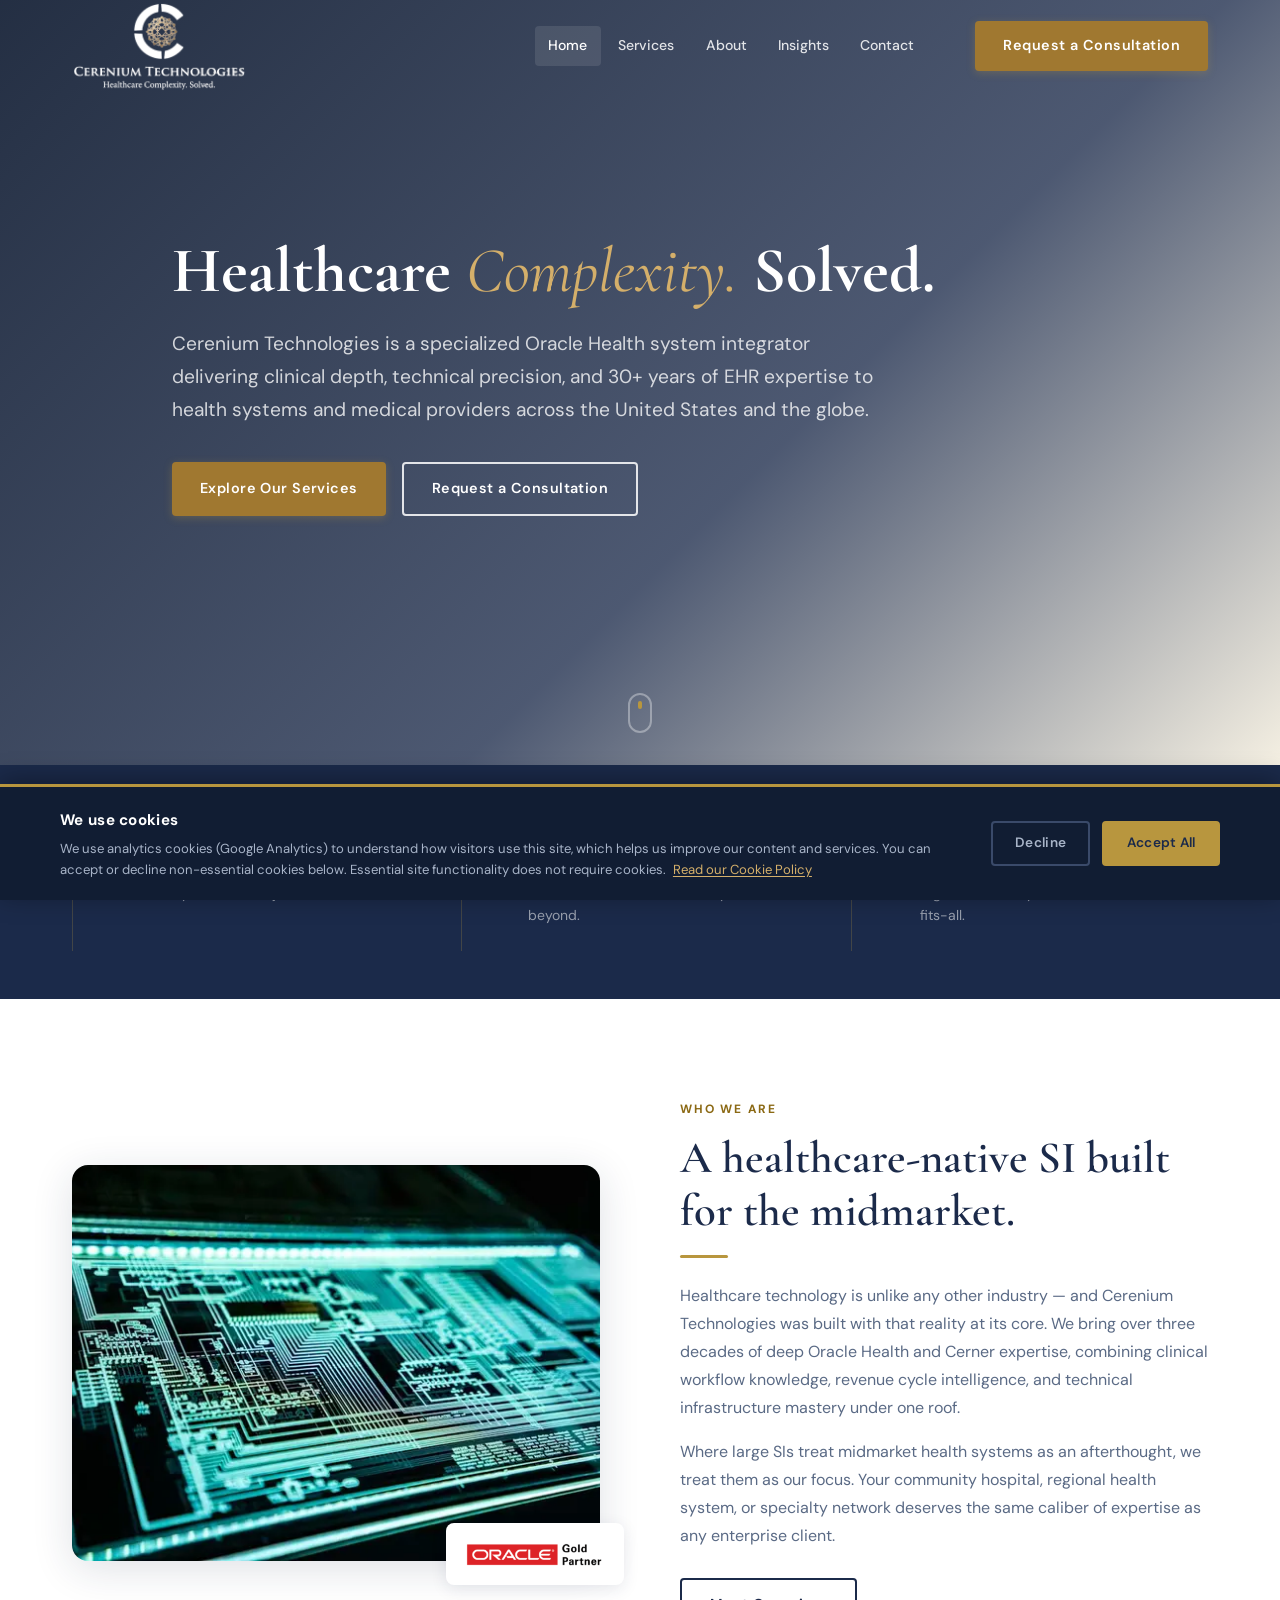
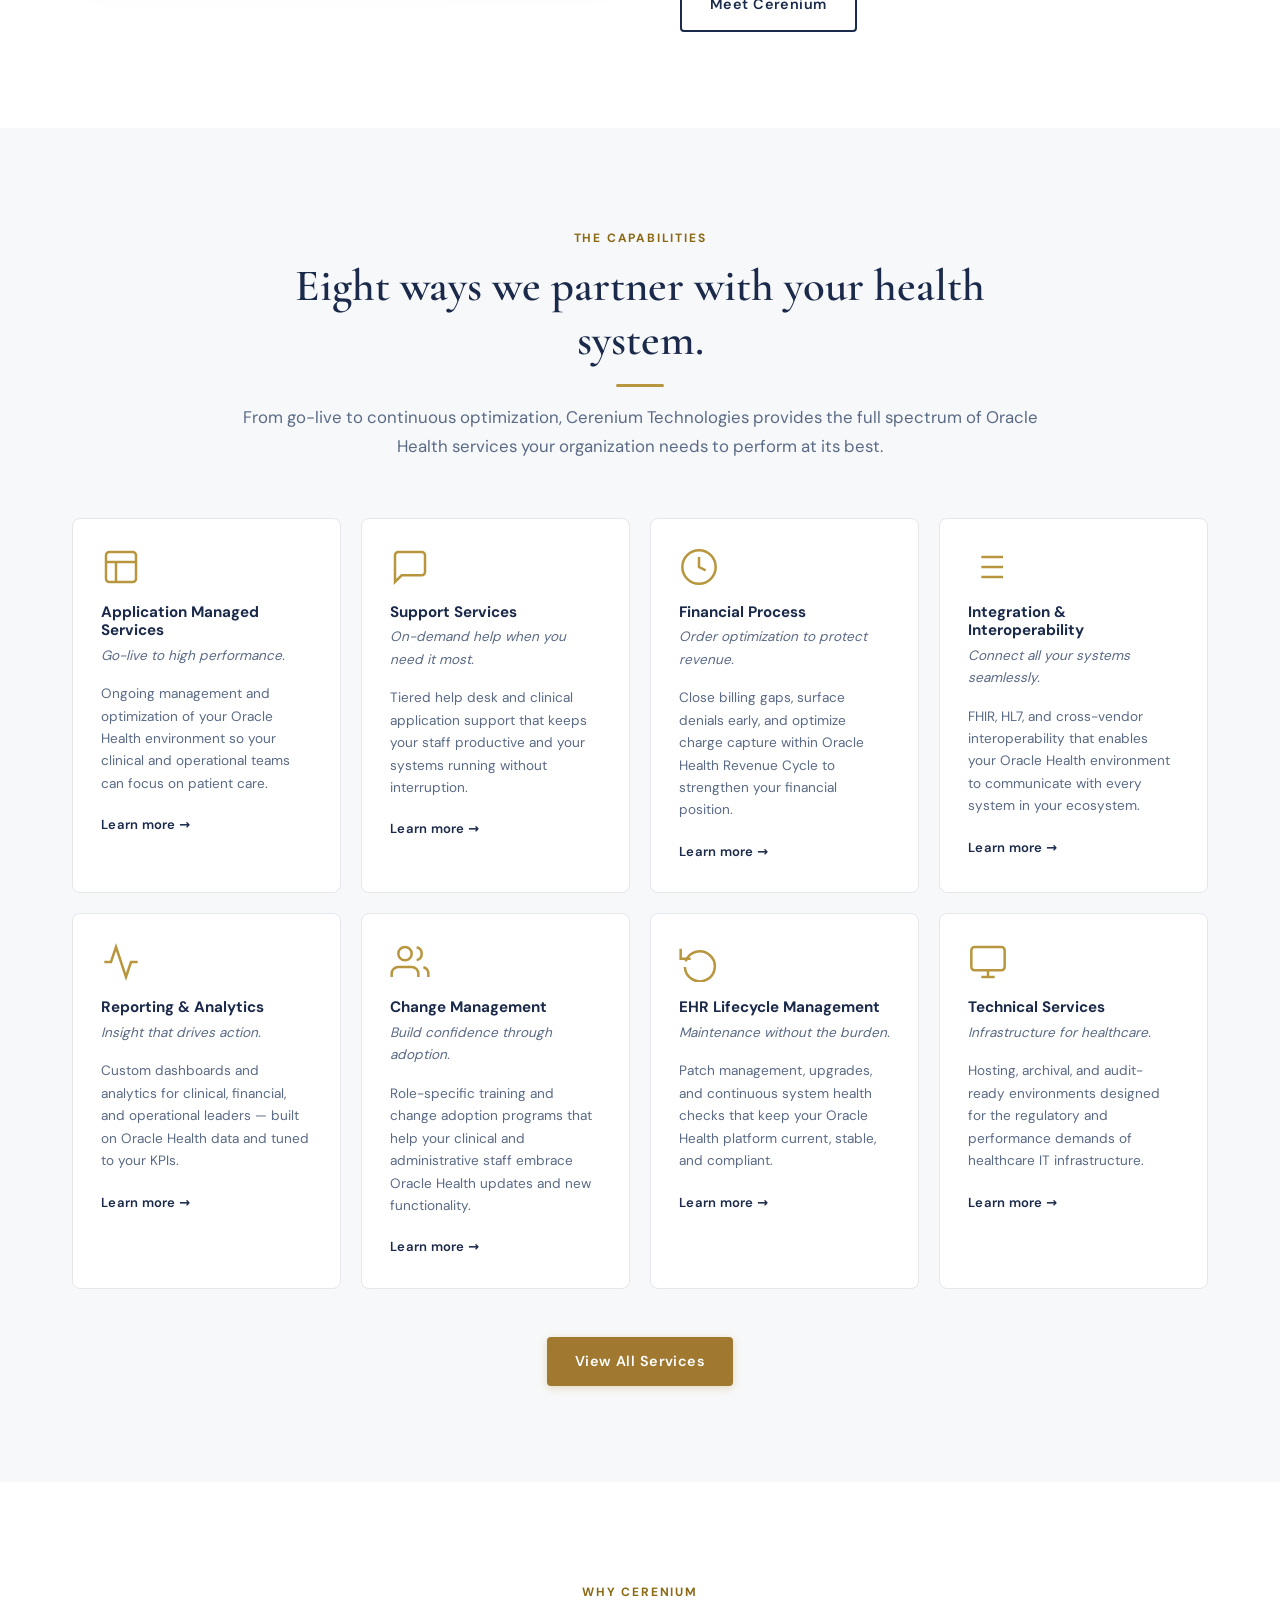
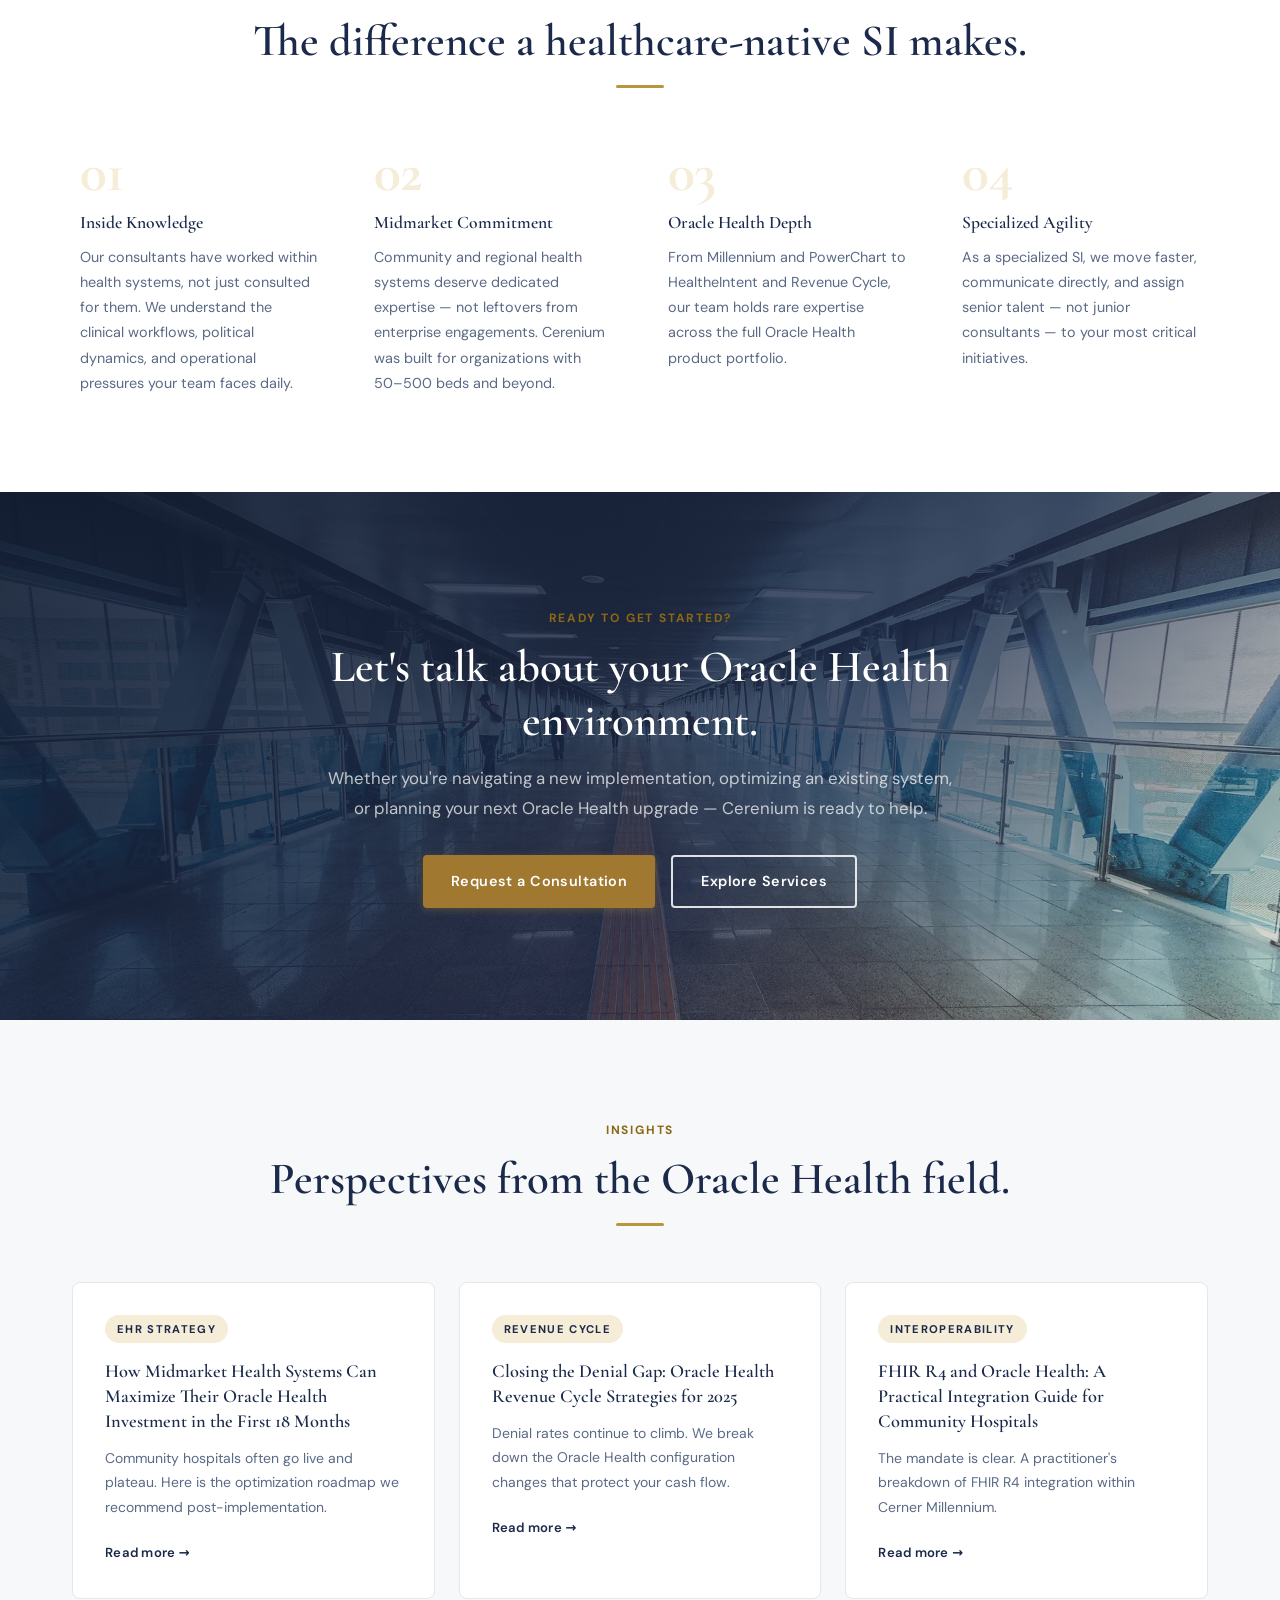
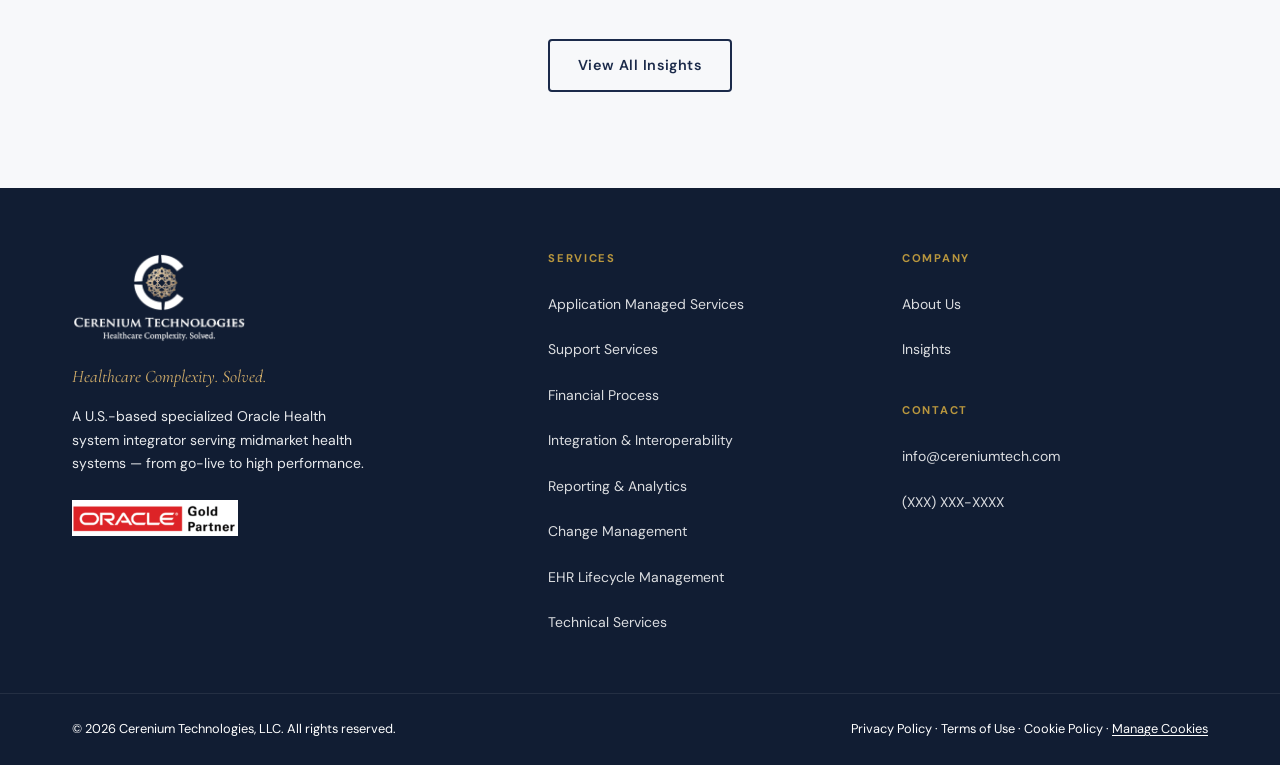
==== index.html @ c7604d59 "Update index.html" ====
<!DOCTYPE html>
<html lang="en">
<head>
  <meta charset="UTF-8" />
  <meta name="viewport" content="width=device-width, initial-scale=1.0" />
  <title>Cerenium Technologies | Oracle Health EHR Consulting & System Integration</title>
  <meta name="description" content="Cerenium Technologies is a U.S.-based Oracle Health system integrator specializing in Cerner Millennium EHR consulting, implementation, and managed services for midmarket health systems." />
  <meta name="keywords" content="Oracle Health consulting, Cerner Millennium implementation, EHR system integrator, Oracle Health SI, healthcare IT consulting, Cerner consulting, midmarket health system" />
  <link rel="canonical" href="https://cereniumtech.com/" />
  <link rel="icon" type="image/x-icon" href="assets/images/favicon.ico">
  <link rel="icon" type="image/png" sizes="32x32" href="assets/images/favicon-32x32.png">
  <link rel="apple-touch-icon" sizes="180x180" href="assets/images/apple-touch-icon.png">

  <!-- Open Graph -->
  <meta property="og:title" content="Cerenium Technologies | Oracle Health EHR Consulting" />
  <meta property="og:description" content="A specialized Oracle Health system integrator delivering clinical depth, technical precision, and three decades of expertise for midmarket health systems." />
  <meta property="og:url" content="https://cereniumtech.com/" />
  <meta property="og:type" content="website" />

  <!-- Fonts -->

  <!-- Styles -->
  <link rel="preload" href="global.css" as="style" />
  <link rel="preload" href="index.css" as="style" />
  <link rel="stylesheet" href="global.css" />
  <link rel="stylesheet" href="index.css" />

  <!-- JSON-LD Schema -->
  <script type="application/ld+json">
  {
    "@context": "https://schema.org",
    "@graph": [
      {
        "@type": "Organization",
        "@id": "https://cereniumtech.com/#organization",
        "name": "Cerenium Technologies",
        "url": "https://cereniumtech.com",
        "logo": "https://cereniumtech.com/assets/images/Cerenium_Tech_transparent.png",
        "description": "A U.S.-based specialized Oracle Health system integrator delivering EHR consulting, implementation, and managed services for midmarket health systems.",
        "foundingLocation": { "@type": "Country", "name": "United States" },
        "areaServed": "US",
        "knowsAbout": [
          "Oracle Health", "Cerner Millennium", "PowerChart", "PowerNote",
          "FirstNet", "Revenue Cycle", "Scheduling", "SurgiNet", "PharmNet",
          "CommunityWorks", "HealtheIntent", "EHR Implementation",
          "Healthcare IT Consulting", "FHIR", "HL7"
        ],
        "hasOfferCatalog": {
          "@type": "OfferCatalog",
          "name": "Oracle Health Services",
          "itemListElement": [
            { "@type": "Offer", "itemOffered": { "@type": "Service", "name": "Application Managed Services" } },
            { "@type": "Offer", "itemOffered": { "@type": "Service", "name": "EHR Support Services" } },
            { "@type": "Offer", "itemOffered": { "@type": "Service", "name": "Financial Process Optimization" } },
            { "@type": "Offer", "itemOffered": { "@type": "Service", "name": "Integration & Interoperability" } },
            { "@type": "Offer", "itemOffered": { "@type": "Service", "name": "Reporting & Analytics" } },
            { "@type": "Offer", "itemOffered": { "@type": "Service", "name": "Change Management" } },
            { "@type": "Offer", "itemOffered": { "@type": "Service", "name": "EHR Lifecycle Management" } },
            { "@type": "Offer", "itemOffered": { "@type": "Service", "name": "Technical Services" } }
          ]
        }
      },
      {
        "@type": "ProfessionalService",
        "@id": "https://cereniumtech.com/#service",
        "name": "Cerenium Technologies",
        "provider": { "@id": "https://cereniumtech.com/#organization" },
        "serviceType": "Oracle Health EHR Consulting and System Integration",
        "description": "Specialized Oracle Health system integrator providing clinical, financial, and technical EHR services to midmarket U.S. health systems.",
        "url": "https://cereniumtech.com/services.html"
      }
    ]
  }
  </script>
</head>

<body>

  <div id="nav-placeholder"></div>

  <main id="main-content">
    <div class="visually-hidden" role="img" aria-label="Video slideshow showing healthcare professionals at work: two hospital workers in conversation, a data center with computer servers, and a physician reviewing patient information on a tablet."></div>

    <!-- ══════════════════════════════════════════
         HERO
    ══════════════════════════════════════════ -->
    <section class="hero" aria-label="Hero">
      <div class="hero-bg" role="presentation">
        <div class="hero-slideshow" aria-hidden="true">
          <video class="slide active" autoplay muted loop playsinline fetchpriority="high"><source src="assets/images/hero-1.mp4" type="video/mp4" /></video>
          <video class="slide" autoplay muted loop playsinline><source src="assets/images/hero-2.mp4" type="video/mp4" /></video>
          <video class="slide" autoplay muted loop playsinline><source src="assets/images/hero-3.mp4" type="video/mp4" /></video>
        </div>
        <div class="hero-overlay"></div>
      </div>

      <div class="container hero-content">
        <h1>Healthcare <em class="hero-italic">Complexity.</em> Solved.</h1>
        <p class="hero-subhead" style="max-width: 720px;">
          Cerenium Technologies is a specialized Oracle Health system integrator delivering
          clinical depth, technical precision, and 30+ years of EHR expertise to
          health systems and medical providers across the United States and the globe.
        </p>
        <div class="hero-actions">
          <a href="services.html" class="btn btn-primary">Explore Our Services</a>
          <a href="contact.html" class="btn btn-outline-white">Request a Consultation</a>
        </div>
      </div>

      <div class="hero-scroll-hint" aria-hidden="true">
        <span></span>
      </div>
    </section>

    <!-- ══════════════════════════════════════════
         VALUE PROPOSITION STRIP
    ══════════════════════════════════════════ -->
    <section class="value-strip bg-navy" aria-label="Our core strengths">
      <div class="container value-strip-grid">
        <div class="value-item reveal">
          <div class="value-icon" aria-hidden="true">⚕</div>
          <div>
            <p class="value-heading">Clinical Depth</p>
            <p>Consultants who have worked inside health systems — not just beside them.</p>
          </div>
        </div>
        <div class="value-item reveal reveal-delay-1">
          <div class="value-icon" aria-hidden="true">⚙</div>
          <div>
            <p class="value-heading">Technical Precision</p>
            <p>Deep Oracle Health product knowledge across Millennium, Revenue Cycle, and beyond.</p>
          </div>
        </div>
        <div class="value-item reveal reveal-delay-2">
          <div class="value-icon" aria-hidden="true">
            <svg viewBox="0 0 24 24" fill="none" stroke="currentColor" stroke-width="1.5" style="width:1.5rem;height:1.5rem;" aria-hidden="true"><rect x="2" y="6" width="20" height="16" rx="1"/><path d="M12 2v4M2 12h20"/><path d="M10 16h4m-2-2v4"/></svg>
          </div>
          <div>
            <p class="value-heading">Midmarket Focus</p>
            <p>Purpose-built for community and regional health systems — not one-size-fits-all.</p>
          </div>
        </div>
      </div>
    </section>

    <!-- ══════════════════════════════════════════
         INTRO / ABOUT TEASER
    ══════════════════════════════════════════ -->
    <section class="intro" aria-labelledby="intro-heading">
      <div class="container intro-grid">
        <div class="intro-image reveal">
          <img
            src="assets/images/intro-image.webp"
            alt="Modern healthcare technology data center with server infrastructure"
            class="intro-photo"
            loading="lazy"
          />
          <div class="intro-badge">
            <img src="assets/images/Oracle_Gold.png" alt="Oracle Gold Partner badge" width="120" height="30" />
          </div>
        </div>

        <div class="intro-copy reveal reveal-delay-1">
          <span class="eyebrow">Who We Are</span>
          <h2 id="intro-heading">A healthcare-native SI built for the midmarket.</h2>
          <div class="gold-rule left"></div>
          <p>
            Healthcare technology is unlike any other industry — and Cerenium Technologies
            was built with that reality at its core. We bring over three decades of deep
            Oracle Health and Cerner expertise, combining clinical workflow knowledge,
            revenue cycle intelligence, and technical infrastructure mastery under one roof.
          </p>
          <p style="margin-top:1rem;">
            Where large SIs treat midmarket health systems as an afterthought, we treat
            them as our focus. Your community hospital, regional health system, or
            specialty network deserves the same caliber of expertise as any enterprise client.
          </p>
          <a href="about.html" class="btn btn-outline" style="margin-top:1.75rem;">Meet Cerenium</a>
        </div>
      </div>
    </section>

    <!-- ══════════════════════════════════════════
         SERVICES OVERVIEW
    ══════════════════════════════════════════ -->
    <section class="services-overview bg-off-white" aria-labelledby="services-heading">
      <div class="container">
        <div class="section-header reveal">
          <span class="eyebrow">The Capabilities</span>
          <h2 id="services-heading">Eight ways we partner with your health system.</h2>
          <div class="gold-rule"></div>
          <p>From go-live to continuous optimization, Cerenium Technologies provides the full
          spectrum of Oracle Health services your organization needs to perform at its best.</p>
        </div>

        <div class="services-grid">

          <article class="service-card reveal" aria-labelledby="svc-ams">
            <div class="service-card-icon" aria-hidden="true">
              <svg viewBox="0 0 24 24" fill="none" stroke="currentColor" stroke-width="1.5"><rect x="3" y="3" width="18" height="18" rx="2"/><path d="M3 9h18M9 21V9"/></svg>
            </div>
            <h3 id="svc-ams">Application Managed Services</h3>
            <p class="service-tagline">Go-live to high performance.</p>
            <p>Ongoing management and optimization of your Oracle Health environment so your clinical and operational teams can focus on patient care.</p>
            <a href="services.html#ams" class="service-link" aria-label="Learn more about Application Managed Services">Learn more →</a>
          </article>

          <article class="service-card reveal reveal-delay-1" aria-labelledby="svc-support">
            <div class="service-card-icon" aria-hidden="true">
              <svg viewBox="0 0 24 24" fill="none" stroke="currentColor" stroke-width="1.5"><path d="M21 15a2 2 0 0 1-2 2H7l-4 4V5a2 2 0 0 1 2-2h14a2 2 0 0 1 2 2z"/></svg>
            </div>
            <h3 id="svc-support">Support Services</h3>
            <p class="service-tagline">On-demand help when you need it most.</p>
            <p>Tiered help desk and clinical application support that keeps your staff productive and your systems running without interruption.</p>
            <a href="services.html#support" class="service-link" aria-label="Learn more about Support Services">Learn more →</a>
          </article>

          <article class="service-card reveal reveal-delay-2" aria-labelledby="svc-financial">
            <div class="service-card-icon" aria-hidden="true">
              <svg viewBox="0 0 24 24" fill="none" stroke="currentColor" stroke-width="1.5"><circle cx="12" cy="12" r="10"/><path d="M12 6v6l4 2"/></svg>
            </div>
            <h3 id="svc-financial">Financial Process</h3>
            <p class="service-tagline">Order optimization to protect revenue.</p>
            <p>Close billing gaps, surface denials early, and optimize charge capture within Oracle Health Revenue Cycle to strengthen your financial position.</p>
            <a href="services.html#financial" class="service-link" aria-label="Learn more about Financial Process services">Learn more →</a>
          </article>

          <article class="service-card reveal" aria-labelledby="svc-integration">
            <div class="service-card-icon" aria-hidden="true">
              <svg viewBox="0 0 24 24" fill="none" stroke="currentColor" stroke-width="1.5"><path d="M8 6h13M8 12h13M8 18h13M3 6h.01M3 12h.01M3 18h.01"/></svg>
            </div>
            <h3 id="svc-integration">Integration & Interoperability</h3>
            <p class="service-tagline">Connect all your systems seamlessly.</p>
            <p>FHIR, HL7, and cross-vendor interoperability that enables your Oracle Health environment to communicate with every system in your ecosystem.</p>
            <a href="services.html#integration" class="service-link" aria-label="Learn more about Integration services">Learn more →</a>
          </article>

          <article class="service-card reveal reveal-delay-1" aria-labelledby="svc-analytics">
            <div class="service-card-icon" aria-hidden="true">
              <svg viewBox="0 0 24 24" fill="none" stroke="currentColor" stroke-width="1.5"><polyline points="22 12 18 12 15 21 9 3 6 12 2 12"/></svg>
            </div>
            <h3 id="svc-analytics">Reporting & Analytics</h3>
            <p class="service-tagline">Insight that drives action.</p>
            <p>Custom dashboards and analytics for clinical, financial, and operational leaders — built on Oracle Health data and tuned to your KPIs.</p>
            <a href="services.html#analytics" class="service-link" aria-label="Learn more about Reporting and Analytics">Learn more →</a>
          </article>

          <article class="service-card reveal reveal-delay-2" aria-labelledby="svc-change">
            <div class="service-card-icon" aria-hidden="true">
              <svg viewBox="0 0 24 24" fill="none" stroke="currentColor" stroke-width="1.5"><path d="M17 21v-2a4 4 0 0 0-4-4H5a4 4 0 0 0-4 4v2"/><circle cx="9" cy="7" r="4"/><path d="M23 21v-2a4 4 0 0 0-3-3.87"/><path d="M16 3.13a4 4 0 0 1 0 7.75"/></svg>
            </div>
            <h3 id="svc-change">Change Management</h3>
            <p class="service-tagline">Build confidence through adoption.</p>
            <p>Role-specific training and change adoption programs that help your clinical and administrative staff embrace Oracle Health updates and new functionality.</p>
            <a href="services.html#change" class="service-link" aria-label="Learn more about Change Management">Learn more →</a>
          </article>

          <article class="service-card reveal" aria-labelledby="svc-lifecycle">
            <div class="service-card-icon" aria-hidden="true">
              <svg viewBox="0 0 24 24" fill="none" stroke="currentColor" stroke-width="1.5"><polyline points="1 4 1 10 7 10"/><path d="M3.51 15a9 9 0 1 0 .49-3.34"/></svg>
            </div>
            <h3 id="svc-lifecycle">EHR Lifecycle Management</h3>
            <p class="service-tagline">Maintenance without the burden.</p>
            <p>Patch management, upgrades, and continuous system health checks that keep your Oracle Health platform current, stable, and compliant.</p>
            <a href="services.html#lifecycle" class="service-link" aria-label="Learn more about EHR Lifecycle Management">Learn more →</a>
          </article>

          <article class="service-card reveal reveal-delay-1" aria-labelledby="svc-technical">
            <div class="service-card-icon" aria-hidden="true">
              <svg viewBox="0 0 24 24" fill="none" stroke="currentColor" stroke-width="1.5"><rect x="2" y="3" width="20" height="14" rx="2"/><path d="M8 21h8M12 17v4"/></svg>
            </div>
            <h3 id="svc-technical">Technical Services</h3>
            <p class="service-tagline">Infrastructure for healthcare.</p>
            <p>Hosting, archival, and audit-ready environments designed for the regulatory and performance demands of healthcare IT infrastructure.</p>
            <a href="services.html#technical" class="service-link" aria-label="Learn more about Technical Services">Learn more →</a>
          </article>

        </div>

        <div class="services-cta reveal">
          <a href="services.html" class="btn btn-primary">View All Services</a>
        </div>
      </div>
    </section>

    <!-- ══════════════════════════════════════════
         WHY CERENIUM
    ══════════════════════════════════════════ -->
    <section class="why-section" aria-labelledby="why-heading">
      <div class="container">
        <div class="section-header reveal">
          <span class="eyebrow">Why Cerenium</span>
          <h2 id="why-heading">The difference a healthcare-native SI makes.</h2>
          <div class="gold-rule"></div>
        </div>

        <div class="why-grid">
          <div class="why-item reveal">
            <div class="why-number" aria-hidden="true">01</div>
            <h3>Inside Knowledge</h3>
            <p>Our consultants have worked within health systems, not just consulted for them. We understand the clinical workflows, political dynamics, and operational pressures your team faces daily.</p>
          </div>
          <div class="why-item reveal reveal-delay-1">
            <div class="why-number" aria-hidden="true">02</div>
            <h3>Midmarket Commitment</h3>
            <p>Community and regional health systems deserve dedicated expertise — not leftovers from enterprise engagements. Cerenium was built for organizations with 50–500 beds and beyond.</p>
          </div>
          <div class="why-item reveal reveal-delay-2">
            <div class="why-number" aria-hidden="true">03</div>
            <h3>Oracle Health Depth</h3>
            <p>From Millennium and PowerChart to HealtheIntent and Revenue Cycle, our team holds rare expertise across the full Oracle Health product portfolio.</p>
          </div>
          <div class="why-item reveal reveal-delay-3">
            <div class="why-number" aria-hidden="true">04</div>
            <h3>Specialized Agility</h3>
            <p>As a specialized SI, we move faster, communicate directly, and assign senior talent — not junior consultants — to your most critical initiatives.</p>
          </div>
        </div>
      </div>
    </section>

    <!-- ══════════════════════════════════════════
         CTA BAND
    ══════════════════════════════════════════ -->
    <section class="cta-band" aria-label="Contact call to action">
      <div class="cta-band-bg" role="presentation">
        <img
          src="assets/images/Hospital Corridor.webp"
          alt=""
          aria-hidden="true"
          loading="lazy"
        />
        <div class="hero-overlay"></div>
      </div>
      <div class="container cta-band-content reveal">
        <span class="eyebrow">Ready to Get Started?</span>
        <h2>Let's talk about your Oracle Health environment.</h2>
        <p>Whether you're navigating a new implementation, optimizing an existing system, or planning your next Oracle Health upgrade — Cerenium is ready to help.</p>
        <div class="hero-actions" style="margin-top:2rem; justify-content:center;">
          <a href="contact.html" class="btn btn-primary">Request a Consultation</a>
          <a href="services.html" class="btn btn-outline-white">Explore Services</a>
        </div>
      </div>
    </section>

     <!-- ══════════════════════════════════════════
     INSIGHTS TEASER
══════════════════════════════════════════ -->
<section class="insights-teaser bg-off-white" aria-labelledby="insights-heading">
  <div class="container">
    <div class="section-header reveal">
      <span class="eyebrow">Insights</span>
      <h2 id="insights-heading">Perspectives from the Oracle Health field.</h2>
      <div class="gold-rule"></div>
    </div>
    <div class="insights-grid" id="homepage-insights-grid" aria-label="Latest insights">
      <!-- Populated dynamically from articles.json -->
    </div>
    <div class="services-cta reveal">
      <a href="insights.html" class="btn btn-outline">View All Insights</a>
    </div>
  </div>
</section>

  </main>

  <div id="footer-placeholder"></div>

  <script src="components.js"></script>
  <script>
    // Hero video slideshow
    const slides = document.querySelectorAll('.slide');
    let current = 0;
    slides[0].play();
    setInterval(() => {
      slides[current].classList.remove('active');
      current = (current + 1) % slides.length;
      slides[current].classList.add('active');
      slides[current].play();
    }, 5000);

    // Dynamic Insights Teaser
    fetch('insights/articles.json')
      .then(res => res.json())
      .then(articles => {
        const grid = document.getElementById('homepage-insights-grid');
        articles.slice(0, 3).forEach((article, i) => {
          const card = document.createElement('article');
          card.className = 'insight-card';
          card.innerHTML = `
            <div class="insight-tag">${article.category}</div>
            <h3>${article.title}</h3>
            <p>${article.excerpt}</p>
            <a href="${BASE_PATH}/${article.url}" class="service-link" aria-label="Read article: ${article.title}">Read more →</a>
          `;
          grid.appendChild(card);
        });
      })
      .catch(() => {});
  </script>
</body>
</html>
---- global.css ----
/* ============================================================
   Cerenium Technologies — global.css
   Brand palette: Navy #1B2A4A | Gold #B8963E | Light #F7F8FA
   ============================================================ */
/* cormorant-garamond-regular - latin */
@font-face {
  font-display: swap; /* Check https://developer.mozilla.org/en-US/docs/Web/CSS/@font-face/font-display for other options. */
  font-family: 'Cormorant Garamond';
  font-style: normal;
  font-weight: 400;
  src: url('assets/fonts/cormorant-garamond-v21-latin-regular.woff2') format('woff2'); /* Chrome 36+, Opera 23+, Firefox 39+, Safari 12+, iOS 10+ */
}
/* cormorant-garamond-italic - latin */
@font-face {
  font-display: swap; /* Check https://developer.mozilla.org/en-US/docs/Web/CSS/@font-face/font-display for other options. */
  font-family: 'Cormorant Garamond';
  font-style: italic;
  font-weight: 400;
  src: url('assets/fonts/cormorant-garamond-v21-latin-italic.woff2') format('woff2'); /* Chrome 36+, Opera 23+, Firefox 39+, Safari 12+, iOS 10+ */
}
/* cormorant-garamond-600 - latin */
@font-face {
  font-display: swap; /* Check https://developer.mozilla.org/en-US/docs/Web/CSS/@font-face/font-display for other options. */
  font-family: 'Cormorant Garamond';
  font-style: normal;
  font-weight: 600;
  src: url('assets/fonts/cormorant-garamond-v21-latin-600.woff2') format('woff2'); /* Chrome 36+, Opera 23+, Firefox 39+, Safari 12+, iOS 10+ */
}
/* cormorant-garamond-600italic - latin */
@font-face {
  font-display: swap; /* Check https://developer.mozilla.org/en-US/docs/Web/CSS/@font-face/font-display for other options. */
  font-family: 'Cormorant Garamond';
  font-style: italic;
  font-weight: 600;
  src: url('assets/fonts/cormorant-garamond-v21-latin-600italic.woff2') format('woff2'); /* Chrome 36+, Opera 23+, Firefox 39+, Safari 12+, iOS 10+ */
}
/* cormorant-garamond-700 - latin */
@font-face {
  font-display: swap; /* Check https://developer.mozilla.org/en-US/docs/Web/CSS/@font-face/font-display for other options. */
  font-family: 'Cormorant Garamond';
  font-style: normal;
  font-weight: 700;
  src: url('assets/fonts/cormorant-garamond-v21-latin-700.woff2') format('woff2'); /* Chrome 36+, Opera 23+, Firefox 39+, Safari 12+, iOS 10+ */
}
   /* dm-sans-300 - latin */
@font-face {
  font-display: swap; /* Check https://developer.mozilla.org/en-US/docs/Web/CSS/@font-face/font-display for other options. */
  font-family: 'DM Sans';
  font-style: normal;
  font-weight: 300;
  src: url('assets/fonts/dm-sans-v17-latin-300.woff2') format('woff2'); /* Chrome 36+, Opera 23+, Firefox 39+, Safari 12+, iOS 10+ */
}
/* dm-sans-regular - latin */
@font-face {
  font-display: swap; /* Check https://developer.mozilla.org/en-US/docs/Web/CSS/@font-face/font-display for other options. */
  font-family: 'DM Sans';
  font-style: normal;
  font-weight: 400;
  src: url('assets/fonts/dm-sans-v17-latin-regular.woff2') format('woff2'); /* Chrome 36+, Opera 23+, Firefox 39+, Safari 12+, iOS 10+ */
}
/* dm-sans-500 - latin */
@font-face {
  font-display: swap; /* Check https://developer.mozilla.org/en-US/docs/Web/CSS/@font-face/font-display for other options. */
  font-family: 'DM Sans';
  font-style: normal;
  font-weight: 500;
  src: url('assets/fonts/dm-sans-v17-latin-500.woff2') format('woff2'); /* Chrome 36+, Opera 23+, Firefox 39+, Safari 12+, iOS 10+ */
}
/* dm-sans-600 - latin */
@font-face {
  font-display: swap; /* Check https://developer.mozilla.org/en-US/docs/Web/CSS/@font-face/font-display for other options. */
  font-family: 'DM Sans';
  font-style: normal;
  font-weight: 600;
  src: url('assets/fonts/dm-sans-v17-latin-600.woff2') format('woff2'); /* Chrome 36+, Opera 23+, Firefox 39+, Safari 12+, iOS 10+ */
}
/* dm-sans-700 - latin */
@font-face {
  font-display: swap; /* Check https://developer.mozilla.org/en-US/docs/Web/CSS/@font-face/font-display for other options. */
  font-family: 'DM Sans';
  font-style: normal;
  font-weight: 700;
  src: url('assets/fonts/dm-sans-v17-latin-700.woff2') format('woff2'); /* Chrome 36+, Opera 23+, Firefox 39+, Safari 12+, iOS 10+ */
}
.skip-link {
  position: absolute;
  top: -100%;
  left: 1rem;
  background: var(--gold);
  color: var(--navy); /* navy on gold = 5.06:1 — WCAG AA compliant */
  padding: 0.75rem 1.25rem;
  font-weight: 700;
  border-radius: var(--radius-sm);
  z-index: 9999;
  transition: top 0.2s ease;
}
.skip-link:focus {
  top: 1rem;
}   
/* ─── CSS VARIABLES ──────────────────────────────────────────── */
:root {
  --navy:       #1B2A4A;
  --navy-dark:  #111D33;
  --navy-mid:   #243357;
  --gold:       #B8963E;
  --gold-text:  #8B6914; /* darker amber — WCAG AA compliant for text on light backgrounds */
  --gold-light: #D4AF6A;
  --gold-pale:  #F5EDD8;
  --gray-placeholder: #767676; /* WCAG AA compliant for placeholder/disclaimer text */
  --white:      #FFFFFF;
  --off-white:  #F7F8FA;
  --gray-100:   #F0F2F5;
  --gray-200:   #E4E7EC;
  --gray-400:   #9CA3AF;
  --gray-600:   #4B5563;
  --gray-800:   #1F2937;
  --navy-deep:  #0D1729;
  --navy-pale:  #F4F6FA;
  --slate-mid:  #A8B4C8;
  --text:       #1B2A4A;
  --text-muted: #5A6A85;

  --font-display: 'Cormorant Garamond', Georgia, serif;
  --font-body:    'DM Sans', system-ui, sans-serif;

  --shadow-sm: 0 1px 3px rgba(27,42,74,0.08);
  --shadow-md: 0 4px 16px rgba(27,42,74,0.10);
  --shadow-lg: 0 8px 40px rgba(27,42,74,0.14);

  --radius-sm: 4px;
  --radius-md: 8px;
  --radius-lg: 16px;

  --max-width: 1200px;
  --nav-height: 92px;
  --transition: 0.25s ease;
}

/* ─── RESET & BASE ───────────────────────────────────────────── */
*, *::before, *::after { box-sizing: border-box; margin: 0; padding: 0; }

html { scroll-behavior: smooth; font-size: 16px; -webkit-font-smoothing: antialiased; }

body {
  font-family: var(--font-body);
  color: var(--text);
  background: var(--white);
  line-height: 1.65;
}

img { max-width: 100%; display: block; }
a  { color: inherit; text-decoration: none; }
ul { list-style: none; }
button { cursor: pointer; border: none; background: none; font: inherit; color: inherit; }

/* ─── TYPOGRAPHY ─────────────────────────────────────────────── */
h1, h2, h3, h4 {
  font-family: var(--font-display);
  font-weight: 600;
  line-height: 1.2;
  color: var(--navy);
}
h1 { font-size: clamp(2.4rem, 5vw, 4rem); font-weight: 700; }
h2 { font-size: clamp(1.8rem, 3.5vw, 2.8rem); }
h3 { font-size: clamp(1.25rem, 2vw, 1.6rem); }
h4 { font-size: 1.1rem; font-weight: 700; font-family: var(--font-body); letter-spacing: 0.08em; text-transform: uppercase; }

p { color: var(--text-muted); line-height: 1.75; }

.eyebrow {
  display: inline-block;
  font-family: var(--font-body);
  font-size: 0.75rem;
  font-weight: 700;
  letter-spacing: 0.15em;
  text-transform: uppercase;
  color: var(--gold-text); /* #8B6914 — WCAG AA 5.09:1 on white */
  margin-bottom: 0.75rem;
}

/* ─── LAYOUT ─────────────────────────────────────────────────── */
.container {
  width: 100%;
  max-width: var(--max-width);
  margin: 0 auto;
  padding: 0 2rem;
}

section { padding: 5rem 0; }

.section-header {
  text-align: center;
  max-width: 800px;
  margin: 0 auto 3.5rem;
}
.section-header p { margin-top: 1rem; font-size: 1.05rem; }

.gold-rule {
  width: 48px;
  height: 3px;
  background: var(--gold);
  margin: 1rem auto 0;
  border-radius: 2px;
}
.gold-rule.left { margin-left: 0; }

/* ─── BUTTONS ────────────────────────────────────────────────── */
.btn {
  display: inline-flex;
  align-items: center;
  gap: 0.5rem;
  padding: 0.8rem 1.75rem;
  border-radius: var(--radius-sm);
  font-family: var(--font-body);
  font-size: 0.9rem;
  font-weight: 600;
  letter-spacing: 0.03em;
  transition: all var(--transition);
  white-space: nowrap;
}
.btn-primary {
  background: #A07830;
  color: #FFFFFF; /* white on #A07830 = 7.8:1 — WCAG AA compliant regardless of backdrop */
  box-shadow: 0 2px 8px rgba(184,150,62,0.30);
}
.btn-primary:hover,
.btn-primary.active {
  background: var(--gold);
  color: #FFFFFF; /* white on #B8963E = 5.74:1 — WCAG AA compliant */
  transform: translateY(-1px);
  box-shadow: 0 4px 16px rgba(184,150,62,0.35);
}
.btn-outline {
  border: 2px solid var(--navy);
  color: var(--navy);
}
.btn-outline:hover {
  background: var(--navy);
  color: var(--white);
}
.btn-outline-white {
  border: 2px solid rgba(255,255,255,0.85);
  color: var(--white);
}
.btn-outline-white:hover {
  background: rgba(255,255,255,0.15);
  border-color: var(--white);
}

/* ─── NAVIGATION ─────────────────────────────────────────────── */
.site-header {
  position: fixed;
  top: 0; left: 0; right: 0;
  z-index: 1000;
  background: transparent;
  transition: background var(--transition), box-shadow var(--transition);
}
.site-header.scrolled {
  background: rgba(17,29,51,0.97);
  backdrop-filter: blur(12px);
  box-shadow: 0 2px 20px rgba(0,0,0,0.2);
}

.nav-inner {
  display: flex;
  align-items: center;
  gap: 2rem;
  height: var(--nav-height);
}

.nav-logo img { height: 90px; width: auto; }

nav { margin-left: auto; }

.nav-links {
  display: flex;
  align-items: center;
  gap: 0.25rem;
}

.nav-link {
  display: flex;
  align-items: center;
  gap: 0.3rem;
  padding: 0.5rem 0.85rem;
  font-size: 0.88rem;
  font-weight: 500;
  color: rgba(255,255,255,0.85);
  border-radius: var(--radius-sm);
  transition: color var(--transition), background var(--transition);
}
.nav-link:hover,
.nav-link.active { color: var(--white); background: rgba(255,255,255,0.1); }

.dropdown-arrow { font-size: 1.1rem; line-height: 1; }

/* Dropdown */
.nav-dropdown-wrapper { position: relative; }

.nav-dropdown {
  position: absolute;
  top: calc(100% + 8px);
  left: 50%;
  transform: translateX(-50%);
  min-width: 260px;
  background: var(--white);
  border-radius: var(--radius-md);
  box-shadow: var(--shadow-lg);
  border-top: 3px solid var(--gold);
  padding: 0.5rem 0;
  opacity: 0;
  visibility: hidden;
  transform: translateX(-50%) translateY(-8px);
  transition: all 0.2s ease;
  z-index: 100;
}
.nav-dropdown.open {
  opacity: 1;
  visibility: visible;
  transform: translateX(-50%) translateY(0);
}
.nav-dropdown li a {
  display: block;
  padding: 0.65rem 1.25rem;
  font-size: 0.875rem;
  color: var(--gray-800);
  transition: background var(--transition), color var(--transition);
}
.nav-dropdown li a:hover {
  background: var(--gold-pale);
  color: var(--navy);
}

.nav-cta { margin-left: 1rem; }

/* Mobile Toggle */
.mobile-toggle {
  display: none;
  flex-direction: column;
  gap: 5px;
  padding: 8px;
  margin-left: auto;
}
.mobile-toggle span {
  display: block;
  width: 24px; height: 2px;
  background: var(--white);
  border-radius: 2px;
  transition: all 0.3s ease;
  transform-origin: center;
}
.mobile-toggle.is-open span:nth-child(1) { transform: translateY(7px) rotate(45deg); }
.mobile-toggle.is-open span:nth-child(2) { opacity: 0; }
.mobile-toggle.is-open span:nth-child(3) { transform: translateY(-7px) rotate(-45deg); }

/* Mobile Menu */
.mobile-menu {
  display: none;
  position: fixed;
  top: var(--nav-height);
  left: 0; right: 0; bottom: 0;
  background: var(--navy-dark);
  padding: 2rem;
  overflow-y: auto;
  transform: translateX(100%);
  transition: transform 0.35s cubic-bezier(0.4,0,0.2,1);
}
.mobile-menu.open { transform: translateX(0); }
.mobile-menu ul { display: flex; flex-direction: column; gap: 0.25rem; }
.mobile-menu a {
  display: block;
  padding: 1rem 0.5rem;
  font-size: 1.1rem;
  font-weight: 500;
  color: rgba(255,255,255,0.85);
  border-bottom: 1px solid rgba(255,255,255,0.06);
  transition: color var(--transition);
}
.mobile-menu a:hover { color: var(--gold); }

/* ─── FOOTER ─────────────────────────────────────────────────── */
.site-footer {
  background: var(--navy-dark);
  color: rgba(255,255,255,0.75);
  padding-top: 4rem;
}

.footer-grid {
  display: grid;
  grid-template-columns: 1.4fr 1fr 1fr;
  gap: 3rem;
  padding-bottom: 3rem;
}

.footer-logo { height: 90px; width: auto; margin-bottom: 1.25rem; }

.footer-tagline {
  font-family: var(--font-display);
  font-size: 1.1rem;
  color: var(--gold-light);
  font-style: italic;
  margin-bottom: 0.75rem;
}

.footer-desc {
  font-size: 0.875rem;
  line-height: 1.7;
  color: #E8EAED; /* solid equivalent of rgba(255,255,255,0.75) on #111D33 */
  max-width: 300px;
  margin-bottom: 1.5rem;
}

.oracle-badge { height: 36px; width: auto; margin-top: 0.5rem; }

.footer-heading {
  font-family: var(--font-body);
  font-size: 0.7rem;
  font-weight: 700;
  letter-spacing: 0.15em;
  text-transform: uppercase;
  color: var(--gold); /* gold on dark bg = 5.99:1 — no change needed */
  margin-bottom: 1rem;
}

.footer-links-group ul li a {
  display: block;
  padding: 0.35rem 0;
  font-size: 0.875rem;
  color: rgba(255,255,255,0.85);
  transition: color var(--transition);
}
.footer-links-group ul li { color: rgba(255,255,255,0.75); font-size: 0.875rem; padding: 0.35rem 0; }
.footer-links-group ul li a:hover { color: var(--gold-light); }

.footer-bottom {
  background: #111D33;
  border-top: 1px solid rgba(255,255,255,0.08);
  padding: 1.5rem 0;
}
.footer-bottom-inner {
  display: flex;
  justify-content: space-between;
  align-items: center;
  font-size: 0.8rem;
   color: #FFFFFF !important;
  flex-wrap: wrap;
  gap: 0.5rem;
}
.footer-bottom-inner p,
.footer-bottom-inner span {
   color: #FFFFFF !important;
  }
.footer-bottom-inner a:hover { color: var(--gold-light); }

/* ─── SCROLL REVEAL ──────────────────────────────────────────── */
.reveal {
  opacity: 0;
  transform: translateY(28px);
  transition: opacity 0.65s ease, transform 0.65s ease;
}
.reveal.revealed {
  opacity: 1;
  transform: translateY(0);
}
.reveal-delay-1 { transition-delay: 0.1s; }
.reveal-delay-2 { transition-delay: 0.2s; }
.reveal-delay-3 { transition-delay: 0.3s; }
.reveal-delay-4 { transition-delay: 0.4s; }

/* ─── FOCUS STYLES (ADA) ────────────────────────────────────── */
*:focus-visible {
  outline: 3px solid var(--gold);
  outline-offset: 3px;
  border-radius: var(--radius-sm);
}


/* ─── UTILITY ────────────────────────────────────────────────── */
.text-gold   { color: var(--gold); }
.text-navy   { color: var(--navy); }
.bg-navy     { background: var(--navy); }
.bg-navy-dark{ background: var(--navy-dark); }
.bg-off-white{ background: var(--off-white); }
.bg-gold-pale{ background: var(--gold-pale); }

/* ─── RESPONSIVE ─────────────────────────────────────────────── */
@media (max-width: 1024px) {
  .footer-grid { grid-template-columns: 1fr 1fr; }
  .footer-brand { grid-column: span 2; }
}

@media (max-width: 768px) {
  nav, .nav-cta { display: none; }
  .mobile-toggle { display: flex; }
  .mobile-menu { display: block; }

  .footer-grid { grid-template-columns: 1fr; }
  .footer-brand { grid-column: 1; }

  section { padding: 3.5rem 0; }
}

/* ─── VISUALLY HIDDEN (screen reader text) ──────────────────── */
.visually-hidden {
  position: absolute;
  width: 1px;
  height: 1px;
  padding: 0;
  margin: -1px;
  overflow: hidden;
  clip: rect(0,0,0,0);
  white-space: nowrap;
  border: 0;
}
---- index.css ----
/* ============================================================
   Cerenium Technologies — index.css (Home page styles)
   ============================================================ */

/* ─── HERO ───────────────────────────────────────────────────── */
.hero {
  position: relative;
  min-height: 85vh;
  display: flex;
  align-items: center;
  padding-top: var(--nav-height);
  overflow: hidden;
}

.hero-bg {
  position: absolute;
  inset: 0;
}

.hero-slideshow { position: absolute; inset: 0; }

.slide {
  position: absolute;
  inset: 0;
  width: 100%;
  height: 100%;
  object-fit: cover;
  opacity: 0;
  transition: opacity 1.5s ease;
}

.slide.active { opacity: 1; }

.hero-overlay {
  position: absolute;
  inset: 0;
  background: linear-gradient(
    135deg,
    rgba(17,29,51,0.92) 0%,
    rgba(27,42,74,0.78) 60%,
    rgba(184,150,62,0.15) 100%
  );
}

.hero-content {
  position: relative;
  z-index: 2;
  max-width: 1000px;
  margin: 0 auto;
  padding-top: 4rem;
  padding-bottom: 6rem;
  animation: heroFadeUp 0.9s ease both;
}

@keyframes heroFadeUp {
  from { opacity: 0; transform: translateY(30px); }
  to   { opacity: 1; transform: translateY(0); }
}

.hero h1 {
  color: var(--white);
  margin: 0.5rem 0 1.5rem;
  font-size: clamp(2.5rem, 5vw, 4rem);
  font-weight: 700;
  line-height: 1.05;
}

.hero-italic {
  color: var(--gold-light);
  font-style: italic;
  font-weight: 400;
}

.hero-subhead {
  color: rgba(255,255,255,0.78);
  font-size: clamp(1rem, 2vw, 1.2rem);
  max-width: 600px;
  margin-bottom: 2.25rem;
  line-height: 1.7;
}

.hero-actions {
  display: flex;
  flex-wrap: wrap;
  gap: 1rem;
}

.hero-trust {
  margin-top: 3.5rem;
  padding-top: 2rem;
  border-top: 1px solid rgba(255,255,255,0.15);
  display: flex;
  flex-wrap: wrap;
  align-items: center;
  gap: 0.75rem;
  font-size: 0.8rem;
  font-weight: 600;
  letter-spacing: 0.08em;
  text-transform: uppercase;
  color: rgba(255,255,255,0.5);
}

.trust-item { color: rgba(255,255,255,0.75); }
.trust-divider { color: var(--gold); }

/* Scroll Hint */
.hero-scroll-hint {
  position: absolute;
  bottom: 2rem;
  left: 50%;
  transform: translateX(-50%);
  z-index: 2;
}
.hero-scroll-hint span {
  display: block;
  width: 24px;
  height: 40px;
  border: 2px solid rgba(255,255,255,0.35);
  border-radius: 12px;
  position: relative;
}
.hero-scroll-hint span::after {
  content: '';
  position: absolute;
  top: 6px;
  left: 50%;
  transform: translateX(-50%);
  width: 4px;
  height: 8px;
  background: var(--gold);
  border-radius: 2px;
  animation: scrollDot 2s ease infinite;
}
@keyframes scrollDot {
  0%, 100% { opacity: 1; top: 6px; }
  50% { opacity: 0; top: 20px; }
}

/* ─── VALUE STRIP ────────────────────────────────────────────── */
.value-strip { padding: 3rem 0; }

.value-strip-grid {
  display: grid;
  grid-template-columns: repeat(3, 1fr);
  gap: 2rem;
}

.value-item {
  display: flex;
  align-items: flex-start;
  gap: 1.25rem;
  padding: 1.5rem;
  border-left: 1px solid rgba(184,150,62,0.25);
}

.value-icon {
  font-size: 1.5rem;
  line-height: 1;
  color: var(--gold);
  flex-shrink: 0;
  margin-top: 0.1rem;
}

.value-item .value-heading {
  color: var(--white);
  margin-bottom: 0.4rem;
  font-size: 0.85rem;
  font-family: var(--font-body);
  font-weight: 700;
  text-transform: none;
  letter-spacing: normal;
  line-height: 1.2;
}

.value-item p {
  color: rgba(255,255,255,0.55);
  font-size: 0.875rem;
  line-height: 1.6;
}

/* ─── INTRO ──────────────────────────────────────────────────── */
.intro { padding: 6rem 0; }

.intro-grid {
  display: grid;
  grid-template-columns: 1fr 1fr;
  gap: 5rem;
  align-items: center;
}

.intro-image { position: relative; }

.intro-photo {
  width: 100%;
  border-radius: var(--radius-lg);
  box-shadow: var(--shadow-lg);
  aspect-ratio: 4/3;
  object-fit: cover;
}

.intro-badge {
  position: absolute;
  bottom: -1.5rem;
  right: -1.5rem;
  background: var(--white);
  border-radius: var(--radius-md);
  padding: 1rem 1.25rem;
  box-shadow: var(--shadow-md);
}
.intro-badge img { height: 30px; width: auto; }

.intro-copy h2 { margin-bottom: 1rem; }
.intro-copy .gold-rule { margin-bottom: 1.5rem; }

/* ─── SERVICES OVERVIEW ──────────────────────────────────────── */
.services-overview { padding: 6rem 0; }

.services-grid {
  display: grid;
  grid-template-columns: repeat(4, 1fr);
  gap: 1.25rem;
  margin-bottom: 3rem;
}

.service-card {
  background: var(--white);
  border: 1px solid var(--gray-200);
  border-radius: var(--radius-md);
  padding: 1.75rem;
  transition: all var(--transition);
  position: relative;
  overflow: hidden;
}

.service-card::before {
  content: '';
  position: absolute;
  top: 0; left: 0; right: 0;
  height: 3px;
  background: var(--gold);
  transform: scaleX(0);
  transform-origin: left;
  transition: transform 0.3s ease;
}

.service-card:hover { box-shadow: var(--shadow-md); transform: translateY(-3px); }
.service-card:hover::before { transform: scaleX(1); }

.service-card-icon {
  width: 40px; height: 40px;
  color: var(--gold);
  margin-bottom: 1rem;
}
.service-card-icon svg { width: 100%; height: 100%; }

.service-card h3 {
  font-family: var(--font-body);
  font-size: 0.95rem;
  font-weight: 700;
  margin-bottom: 0.35rem;
  color: var(--navy);
}

.service-tagline {
  font-size: 0.8rem;
  font-style: italic;
  color: var(--gold-text); /* gold-text = 5.09:1 on white — WCAG AA */
  margin-bottom: 0.75rem;
}

.service-card p {
  font-size: 0.85rem;
  line-height: 1.65;
  color: var(--text-muted);
  margin-bottom: 1rem;
}

.service-link {
  font-size: 0.82rem;
  font-weight: 600;
  color: var(--navy);
  letter-spacing: 0.02em;
  transition: color var(--transition);
}
.service-link:hover { color: var(--gold-text); } /* gold-text = 5.09:1 on white */

.services-cta { text-align: center; }

/* ─── WHY CERENIUM ───────────────────────────────────────────── */
.why-section { padding: 6rem 0; background: var(--white); }

.why-grid {
  display: grid;
  grid-template-columns: repeat(4, 1fr);
  gap: 2.5rem;
}

.why-item { padding: 0 0.5rem; }

.why-number {
  font-family: var(--font-display);
  font-size: 3.5rem;
  font-weight: 700;
  color: var(--gold-pale);
  line-height: 1;
  margin-bottom: 0.75rem;
  letter-spacing: -0.02em;
}

.why-item h3 {
  font-size: 1.1rem;
  margin-bottom: 0.75rem;
  color: var(--navy);
}

.why-item p { font-size: 0.9rem; }

/* ─── CTA BAND ───────────────────────────────────────────────── */
.cta-band {
  position: relative;
  padding: 7rem 0;
  text-align: center;
  overflow: hidden;
}

.cta-band-bg {
  position: absolute;
  inset: 0;
}
.cta-band-bg img {
  width: 100%; height: 100%;
  object-fit: cover;
  object-position: center;
}

.cta-band-content {
  position: relative;
  z-index: 2;
  max-width: 700px;
  margin: 0 auto;
}
.cta-band-content h2 { color: var(--white); margin-bottom: 1rem; }
.cta-band-content p  { color: rgba(255,255,255,0.72); font-size: 1.05rem; max-width: 800px; margin-left: auto; margin-right: auto; }

/* ─── INSIGHTS TEASER ────────────────────────────────────────── */
.insights-teaser { padding: 6rem 0; }

.insights-grid {
  display: grid;
  grid-template-columns: repeat(3, 1fr);
  gap: 1.5rem;
  margin-bottom: 2.5rem;
}

.insight-card {
  background: var(--white);
  border: 1px solid var(--gray-200);
  border-radius: var(--radius-md);
  padding: 2rem;
  transition: all var(--transition);
}
.insight-card:hover { box-shadow: var(--shadow-md); transform: translateY(-2px); }

.insight-tag {
  display: inline-block;
  font-size: 0.7rem;
  font-weight: 700;
  letter-spacing: 0.12em;
  text-transform: uppercase;
  color: var(--navy); /* navy on gold-pale = 12.18:1 — WCAG AA */
  background: var(--gold-pale);
  padding: 0.3rem 0.75rem;
  border-radius: 20px;
  margin-bottom: 1rem;
}

.insight-card h3 {
  font-family: var(--font-display);
  font-size: 1.15rem;
  color: var(--navy);
  margin-bottom: 0.75rem;
  line-height: 1.35;
}

.insight-card p {
  font-size: 0.875rem;
  margin-bottom: 1.25rem;
}

/* ─── RESPONSIVE ─────────────────────────────────────────────── */
@media (max-width: 1024px) {
  .services-grid { grid-template-columns: repeat(2, 1fr); }
  .why-grid      { grid-template-columns: repeat(2, 1fr); }
  .insights-grid { grid-template-columns: repeat(2, 1fr); }
}

@media (max-width: 768px) {
  .value-strip-grid { grid-template-columns: 1fr; }
  .intro-grid        { grid-template-columns: 1fr; gap: 3rem; }
  .intro-badge       { right: 1rem; bottom: -1rem; }
  .services-grid     { grid-template-columns: 1fr; }
  .why-grid          { grid-template-columns: 1fr 1fr; }
  .insights-grid     { grid-template-columns: 1fr; }

  .hero h1 { font-size: clamp(2.5rem, 10vw, 3.5rem); }
  .hero-content { padding-top: 2rem; }
}

@media (max-width: 480px) {
  .why-grid { grid-template-columns: 1fr; }
}
---- global.css ----
/* ============================================================
   Cerenium Technologies — global.css
   Brand palette: Navy #1B2A4A | Gold #B8963E | Light #F7F8FA
   ============================================================ */
/* cormorant-garamond-regular - latin */
@font-face {
  font-display: swap; /* Check https://developer.mozilla.org/en-US/docs/Web/CSS/@font-face/font-display for other options. */
  font-family: 'Cormorant Garamond';
  font-style: normal;
  font-weight: 400;
  src: url('assets/fonts/cormorant-garamond-v21-latin-regular.woff2') format('woff2'); /* Chrome 36+, Opera 23+, Firefox 39+, Safari 12+, iOS 10+ */
}
/* cormorant-garamond-italic - latin */
@font-face {
  font-display: swap; /* Check https://developer.mozilla.org/en-US/docs/Web/CSS/@font-face/font-display for other options. */
  font-family: 'Cormorant Garamond';
  font-style: italic;
  font-weight: 400;
  src: url('assets/fonts/cormorant-garamond-v21-latin-italic.woff2') format('woff2'); /* Chrome 36+, Opera 23+, Firefox 39+, Safari 12+, iOS 10+ */
}
/* cormorant-garamond-600 - latin */
@font-face {
  font-display: swap; /* Check https://developer.mozilla.org/en-US/docs/Web/CSS/@font-face/font-display for other options. */
  font-family: 'Cormorant Garamond';
  font-style: normal;
  font-weight: 600;
  src: url('assets/fonts/cormorant-garamond-v21-latin-600.woff2') format('woff2'); /* Chrome 36+, Opera 23+, Firefox 39+, Safari 12+, iOS 10+ */
}
/* cormorant-garamond-600italic - latin */
@font-face {
  font-display: swap; /* Check https://developer.mozilla.org/en-US/docs/Web/CSS/@font-face/font-display for other options. */
  font-family: 'Cormorant Garamond';
  font-style: italic;
  font-weight: 600;
  src: url('assets/fonts/cormorant-garamond-v21-latin-600italic.woff2') format('woff2'); /* Chrome 36+, Opera 23+, Firefox 39+, Safari 12+, iOS 10+ */
}
/* cormorant-garamond-700 - latin */
@font-face {
  font-display: swap; /* Check https://developer.mozilla.org/en-US/docs/Web/CSS/@font-face/font-display for other options. */
  font-family: 'Cormorant Garamond';
  font-style: normal;
  font-weight: 700;
  src: url('assets/fonts/cormorant-garamond-v21-latin-700.woff2') format('woff2'); /* Chrome 36+, Opera 23+, Firefox 39+, Safari 12+, iOS 10+ */
}
   /* dm-sans-300 - latin */
@font-face {
  font-display: swap; /* Check https://developer.mozilla.org/en-US/docs/Web/CSS/@font-face/font-display for other options. */
  font-family: 'DM Sans';
  font-style: normal;
  font-weight: 300;
  src: url('assets/fonts/dm-sans-v17-latin-300.woff2') format('woff2'); /* Chrome 36+, Opera 23+, Firefox 39+, Safari 12+, iOS 10+ */
}
/* dm-sans-regular - latin */
@font-face {
  font-display: swap; /* Check https://developer.mozilla.org/en-US/docs/Web/CSS/@font-face/font-display for other options. */
  font-family: 'DM Sans';
  font-style: normal;
  font-weight: 400;
  src: url('assets/fonts/dm-sans-v17-latin-regular.woff2') format('woff2'); /* Chrome 36+, Opera 23+, Firefox 39+, Safari 12+, iOS 10+ */
}
/* dm-sans-500 - latin */
@font-face {
  font-display: swap; /* Check https://developer.mozilla.org/en-US/docs/Web/CSS/@font-face/font-display for other options. */
  font-family: 'DM Sans';
  font-style: normal;
  font-weight: 500;
  src: url('assets/fonts/dm-sans-v17-latin-500.woff2') format('woff2'); /* Chrome 36+, Opera 23+, Firefox 39+, Safari 12+, iOS 10+ */
}
/* dm-sans-600 - latin */
@font-face {
  font-display: swap; /* Check https://developer.mozilla.org/en-US/docs/Web/CSS/@font-face/font-display for other options. */
  font-family: 'DM Sans';
  font-style: normal;
  font-weight: 600;
  src: url('assets/fonts/dm-sans-v17-latin-600.woff2') format('woff2'); /* Chrome 36+, Opera 23+, Firefox 39+, Safari 12+, iOS 10+ */
}
/* dm-sans-700 - latin */
@font-face {
  font-display: swap; /* Check https://developer.mozilla.org/en-US/docs/Web/CSS/@font-face/font-display for other options. */
  font-family: 'DM Sans';
  font-style: normal;
  font-weight: 700;
  src: url('assets/fonts/dm-sans-v17-latin-700.woff2') format('woff2'); /* Chrome 36+, Opera 23+, Firefox 39+, Safari 12+, iOS 10+ */
}
.skip-link {
  position: absolute;
  top: -100%;
  left: 1rem;
  background: var(--gold);
  color: var(--navy); /* navy on gold = 5.06:1 — WCAG AA compliant */
  padding: 0.75rem 1.25rem;
  font-weight: 700;
  border-radius: var(--radius-sm);
  z-index: 9999;
  transition: top 0.2s ease;
}
.skip-link:focus {
  top: 1rem;
}   
/* ─── CSS VARIABLES ──────────────────────────────────────────── */
:root {
  --navy:       #1B2A4A;
  --navy-dark:  #111D33;
  --navy-mid:   #243357;
  --gold:       #B8963E;
  --gold-text:  #8B6914; /* darker amber — WCAG AA compliant for text on light backgrounds */
  --gold-light: #D4AF6A;
  --gold-pale:  #F5EDD8;
  --gray-placeholder: #767676; /* WCAG AA compliant for placeholder/disclaimer text */
  --white:      #FFFFFF;
  --off-white:  #F7F8FA;
  --gray-100:   #F0F2F5;
  --gray-200:   #E4E7EC;
  --gray-400:   #9CA3AF;
  --gray-600:   #4B5563;
  --gray-800:   #1F2937;
  --navy-deep:  #0D1729;
  --navy-pale:  #F4F6FA;
  --slate-mid:  #A8B4C8;
  --text:       #1B2A4A;
  --text-muted: #5A6A85;

  --font-display: 'Cormorant Garamond', Georgia, serif;
  --font-body:    'DM Sans', system-ui, sans-serif;

  --shadow-sm: 0 1px 3px rgba(27,42,74,0.08);
  --shadow-md: 0 4px 16px rgba(27,42,74,0.10);
  --shadow-lg: 0 8px 40px rgba(27,42,74,0.14);

  --radius-sm: 4px;
  --radius-md: 8px;
  --radius-lg: 16px;

  --max-width: 1200px;
  --nav-height: 92px;
  --transition: 0.25s ease;
}

/* ─── RESET & BASE ───────────────────────────────────────────── */
*, *::before, *::after { box-sizing: border-box; margin: 0; padding: 0; }

html { scroll-behavior: smooth; font-size: 16px; -webkit-font-smoothing: antialiased; }

body {
  font-family: var(--font-body);
  color: var(--text);
  background: var(--white);
  line-height: 1.65;
}

img { max-width: 100%; display: block; }
a  { color: inherit; text-decoration: none; }
ul { list-style: none; }
button { cursor: pointer; border: none; background: none; font: inherit; color: inherit; }

/* ─── TYPOGRAPHY ─────────────────────────────────────────────── */
h1, h2, h3, h4 {
  font-family: var(--font-display);
  font-weight: 600;
  line-height: 1.2;
  color: var(--navy);
}
h1 { font-size: clamp(2.4rem, 5vw, 4rem); font-weight: 700; }
h2 { font-size: clamp(1.8rem, 3.5vw, 2.8rem); }
h3 { font-size: clamp(1.25rem, 2vw, 1.6rem); }
h4 { font-size: 1.1rem; font-weight: 700; font-family: var(--font-body); letter-spacing: 0.08em; text-transform: uppercase; }

p { color: var(--text-muted); line-height: 1.75; }

.eyebrow {
  display: inline-block;
  font-family: var(--font-body);
  font-size: 0.75rem;
  font-weight: 700;
  letter-spacing: 0.15em;
  text-transform: uppercase;
  color: var(--gold-text); /* #8B6914 — WCAG AA 5.09:1 on white */
  margin-bottom: 0.75rem;
}

/* ─── LAYOUT ─────────────────────────────────────────────────── */
.container {
  width: 100%;
  max-width: var(--max-width);
  margin: 0 auto;
  padding: 0 2rem;
}

section { padding: 5rem 0; }

.section-header {
  text-align: center;
  max-width: 800px;
  margin: 0 auto 3.5rem;
}
.section-header p { margin-top: 1rem; font-size: 1.05rem; }

.gold-rule {
  width: 48px;
  height: 3px;
  background: var(--gold);
  margin: 1rem auto 0;
  border-radius: 2px;
}
.gold-rule.left { margin-left: 0; }

/* ─── BUTTONS ────────────────────────────────────────────────── */
.btn {
  display: inline-flex;
  align-items: center;
  gap: 0.5rem;
  padding: 0.8rem 1.75rem;
  border-radius: var(--radius-sm);
  font-family: var(--font-body);
  font-size: 0.9rem;
  font-weight: 600;
  letter-spacing: 0.03em;
  transition: all var(--transition);
  white-space: nowrap;
}
.btn-primary {
  background: #A07830;
  color: #FFFFFF; /* white on #A07830 = 7.8:1 — WCAG AA compliant regardless of backdrop */
  box-shadow: 0 2px 8px rgba(184,150,62,0.30);
}
.btn-primary:hover,
.btn-primary.active {
  background: var(--gold);
  color: #FFFFFF; /* white on #B8963E = 5.74:1 — WCAG AA compliant */
  transform: translateY(-1px);
  box-shadow: 0 4px 16px rgba(184,150,62,0.35);
}
.btn-outline {
  border: 2px solid var(--navy);
  color: var(--navy);
}
.btn-outline:hover {
  background: var(--navy);
  color: var(--white);
}
.btn-outline-white {
  border: 2px solid rgba(255,255,255,0.85);
  color: var(--white);
}
.btn-outline-white:hover {
  background: rgba(255,255,255,0.15);
  border-color: var(--white);
}

/* ─── NAVIGATION ─────────────────────────────────────────────── */
.site-header {
  position: fixed;
  top: 0; left: 0; right: 0;
  z-index: 1000;
  background: transparent;
  transition: background var(--transition), box-shadow var(--transition);
}
.site-header.scrolled {
  background: rgba(17,29,51,0.97);
  backdrop-filter: blur(12px);
  box-shadow: 0 2px 20px rgba(0,0,0,0.2);
}

.nav-inner {
  display: flex;
  align-items: center;
  gap: 2rem;
  height: var(--nav-height);
}

.nav-logo img { height: 90px; width: auto; }

nav { margin-left: auto; }

.nav-links {
  display: flex;
  align-items: center;
  gap: 0.25rem;
}

.nav-link {
  display: flex;
  align-items: center;
  gap: 0.3rem;
  padding: 0.5rem 0.85rem;
  font-size: 0.88rem;
  font-weight: 500;
  color: rgba(255,255,255,0.85);
  border-radius: var(--radius-sm);
  transition: color var(--transition), background var(--transition);
}
.nav-link:hover,
.nav-link.active { color: var(--white); background: rgba(255,255,255,0.1); }

.dropdown-arrow { font-size: 1.1rem; line-height: 1; }

/* Dropdown */
.nav-dropdown-wrapper { position: relative; }

.nav-dropdown {
  position: absolute;
  top: calc(100% + 8px);
  left: 50%;
  transform: translateX(-50%);
  min-width: 260px;
  background: var(--white);
  border-radius: var(--radius-md);
  box-shadow: var(--shadow-lg);
  border-top: 3px solid var(--gold);
  padding: 0.5rem 0;
  opacity: 0;
  visibility: hidden;
  transform: translateX(-50%) translateY(-8px);
  transition: all 0.2s ease;
  z-index: 100;
}
.nav-dropdown.open {
  opacity: 1;
  visibility: visible;
  transform: translateX(-50%) translateY(0);
}
.nav-dropdown li a {
  display: block;
  padding: 0.65rem 1.25rem;
  font-size: 0.875rem;
  color: var(--gray-800);
  transition: background var(--transition), color var(--transition);
}
.nav-dropdown li a:hover {
  background: var(--gold-pale);
  color: var(--navy);
}

.nav-cta { margin-left: 1rem; }

/* Mobile Toggle */
.mobile-toggle {
  display: none;
  flex-direction: column;
  gap: 5px;
  padding: 8px;
  margin-left: auto;
}
.mobile-toggle span {
  display: block;
  width: 24px; height: 2px;
  background: var(--white);
  border-radius: 2px;
  transition: all 0.3s ease;
  transform-origin: center;
}
.mobile-toggle.is-open span:nth-child(1) { transform: translateY(7px) rotate(45deg); }
.mobile-toggle.is-open span:nth-child(2) { opacity: 0; }
.mobile-toggle.is-open span:nth-child(3) { transform: translateY(-7px) rotate(-45deg); }

/* Mobile Menu */
.mobile-menu {
  display: none;
  position: fixed;
  top: var(--nav-height);
  left: 0; right: 0; bottom: 0;
  background: var(--navy-dark);
  padding: 2rem;
  overflow-y: auto;
  transform: translateX(100%);
  transition: transform 0.35s cubic-bezier(0.4,0,0.2,1);
}
.mobile-menu.open { transform: translateX(0); }
.mobile-menu ul { display: flex; flex-direction: column; gap: 0.25rem; }
.mobile-menu a {
  display: block;
  padding: 1rem 0.5rem;
  font-size: 1.1rem;
  font-weight: 500;
  color: rgba(255,255,255,0.85);
  border-bottom: 1px solid rgba(255,255,255,0.06);
  transition: color var(--transition);
}
.mobile-menu a:hover { color: var(--gold); }

/* ─── FOOTER ─────────────────────────────────────────────────── */
.site-footer {
  background: var(--navy-dark);
  color: rgba(255,255,255,0.75);
  padding-top: 4rem;
}

.footer-grid {
  display: grid;
  grid-template-columns: 1.4fr 1fr 1fr;
  gap: 3rem;
  padding-bottom: 3rem;
}

.footer-logo { height: 90px; width: auto; margin-bottom: 1.25rem; }

.footer-tagline {
  font-family: var(--font-display);
  font-size: 1.1rem;
  color: var(--gold-light);
  font-style: italic;
  margin-bottom: 0.75rem;
}

.footer-desc {
  font-size: 0.875rem;
  line-height: 1.7;
  color: #E8EAED; /* solid equivalent of rgba(255,255,255,0.75) on #111D33 */
  max-width: 300px;
  margin-bottom: 1.5rem;
}

.oracle-badge { height: 36px; width: auto; margin-top: 0.5rem; }

.footer-heading {
  font-family: var(--font-body);
  font-size: 0.7rem;
  font-weight: 700;
  letter-spacing: 0.15em;
  text-transform: uppercase;
  color: var(--gold); /* gold on dark bg = 5.99:1 — no change needed */
  margin-bottom: 1rem;
}

.footer-links-group ul li a {
  display: block;
  padding: 0.35rem 0;
  font-size: 0.875rem;
  color: rgba(255,255,255,0.85);
  transition: color var(--transition);
}
.footer-links-group ul li { color: rgba(255,255,255,0.75); font-size: 0.875rem; padding: 0.35rem 0; }
.footer-links-group ul li a:hover { color: var(--gold-light); }

.footer-bottom {
  background: #111D33;
  border-top: 1px solid rgba(255,255,255,0.08);
  padding: 1.5rem 0;
}
.footer-bottom-inner {
  display: flex;
  justify-content: space-between;
  align-items: center;
  font-size: 0.8rem;
   color: #FFFFFF !important;
  flex-wrap: wrap;
  gap: 0.5rem;
}
.footer-bottom-inner p,
.footer-bottom-inner span {
   color: #FFFFFF !important;
  }
.footer-bottom-inner a:hover { color: var(--gold-light); }

/* ─── SCROLL REVEAL ──────────────────────────────────────────── */
.reveal {
  opacity: 0;
  transform: translateY(28px);
  transition: opacity 0.65s ease, transform 0.65s ease;
}
.reveal.revealed {
  opacity: 1;
  transform: translateY(0);
}
.reveal-delay-1 { transition-delay: 0.1s; }
.reveal-delay-2 { transition-delay: 0.2s; }
.reveal-delay-3 { transition-delay: 0.3s; }
.reveal-delay-4 { transition-delay: 0.4s; }

/* ─── FOCUS STYLES (ADA) ────────────────────────────────────── */
*:focus-visible {
  outline: 3px solid var(--gold);
  outline-offset: 3px;
  border-radius: var(--radius-sm);
}


/* ─── UTILITY ────────────────────────────────────────────────── */
.text-gold   { color: var(--gold); }
.text-navy   { color: var(--navy); }
.bg-navy     { background: var(--navy); }
.bg-navy-dark{ background: var(--navy-dark); }
.bg-off-white{ background: var(--off-white); }
.bg-gold-pale{ background: var(--gold-pale); }

/* ─── RESPONSIVE ─────────────────────────────────────────────── */
@media (max-width: 1024px) {
  .footer-grid { grid-template-columns: 1fr 1fr; }
  .footer-brand { grid-column: span 2; }
}

@media (max-width: 768px) {
  nav, .nav-cta { display: none; }
  .mobile-toggle { display: flex; }
  .mobile-menu { display: block; }

  .footer-grid { grid-template-columns: 1fr; }
  .footer-brand { grid-column: 1; }

  section { padding: 3.5rem 0; }
}

/* ─── VISUALLY HIDDEN (screen reader text) ──────────────────── */
.visually-hidden {
  position: absolute;
  width: 1px;
  height: 1px;
  padding: 0;
  margin: -1px;
  overflow: hidden;
  clip: rect(0,0,0,0);
  white-space: nowrap;
  border: 0;
}
---- index.css ----
/* ============================================================
   Cerenium Technologies — index.css (Home page styles)
   ============================================================ */

/* ─── HERO ───────────────────────────────────────────────────── */
.hero {
  position: relative;
  min-height: 85vh;
  display: flex;
  align-items: center;
  padding-top: var(--nav-height);
  overflow: hidden;
}

.hero-bg {
  position: absolute;
  inset: 0;
}

.hero-slideshow { position: absolute; inset: 0; }

.slide {
  position: absolute;
  inset: 0;
  width: 100%;
  height: 100%;
  object-fit: cover;
  opacity: 0;
  transition: opacity 1.5s ease;
}

.slide.active { opacity: 1; }

.hero-overlay {
  position: absolute;
  inset: 0;
  background: linear-gradient(
    135deg,
    rgba(17,29,51,0.92) 0%,
    rgba(27,42,74,0.78) 60%,
    rgba(184,150,62,0.15) 100%
  );
}

.hero-content {
  position: relative;
  z-index: 2;
  max-width: 1000px;
  margin: 0 auto;
  padding-top: 4rem;
  padding-bottom: 6rem;
  animation: heroFadeUp 0.9s ease both;
}

@keyframes heroFadeUp {
  from { opacity: 0; transform: translateY(30px); }
  to   { opacity: 1; transform: translateY(0); }
}

.hero h1 {
  color: var(--white);
  margin: 0.5rem 0 1.5rem;
  font-size: clamp(2.5rem, 5vw, 4rem);
  font-weight: 700;
  line-height: 1.05;
}

.hero-italic {
  color: var(--gold-light);
  font-style: italic;
  font-weight: 400;
}

.hero-subhead {
  color: rgba(255,255,255,0.78);
  font-size: clamp(1rem, 2vw, 1.2rem);
  max-width: 600px;
  margin-bottom: 2.25rem;
  line-height: 1.7;
}

.hero-actions {
  display: flex;
  flex-wrap: wrap;
  gap: 1rem;
}

.hero-trust {
  margin-top: 3.5rem;
  padding-top: 2rem;
  border-top: 1px solid rgba(255,255,255,0.15);
  display: flex;
  flex-wrap: wrap;
  align-items: center;
  gap: 0.75rem;
  font-size: 0.8rem;
  font-weight: 600;
  letter-spacing: 0.08em;
  text-transform: uppercase;
  color: rgba(255,255,255,0.5);
}

.trust-item { color: rgba(255,255,255,0.75); }
.trust-divider { color: var(--gold); }

/* Scroll Hint */
.hero-scroll-hint {
  position: absolute;
  bottom: 2rem;
  left: 50%;
  transform: translateX(-50%);
  z-index: 2;
}
.hero-scroll-hint span {
  display: block;
  width: 24px;
  height: 40px;
  border: 2px solid rgba(255,255,255,0.35);
  border-radius: 12px;
  position: relative;
}
.hero-scroll-hint span::after {
  content: '';
  position: absolute;
  top: 6px;
  left: 50%;
  transform: translateX(-50%);
  width: 4px;
  height: 8px;
  background: var(--gold);
  border-radius: 2px;
  animation: scrollDot 2s ease infinite;
}
@keyframes scrollDot {
  0%, 100% { opacity: 1; top: 6px; }
  50% { opacity: 0; top: 20px; }
}

/* ─── VALUE STRIP ────────────────────────────────────────────── */
.value-strip { padding: 3rem 0; }

.value-strip-grid {
  display: grid;
  grid-template-columns: repeat(3, 1fr);
  gap: 2rem;
}

.value-item {
  display: flex;
  align-items: flex-start;
  gap: 1.25rem;
  padding: 1.5rem;
  border-left: 1px solid rgba(184,150,62,0.25);
}

.value-icon {
  font-size: 1.5rem;
  line-height: 1;
  color: var(--gold);
  flex-shrink: 0;
  margin-top: 0.1rem;
}

.value-item .value-heading {
  color: var(--white);
  margin-bottom: 0.4rem;
  font-size: 0.85rem;
  font-family: var(--font-body);
  font-weight: 700;
  text-transform: none;
  letter-spacing: normal;
  line-height: 1.2;
}

.value-item p {
  color: rgba(255,255,255,0.55);
  font-size: 0.875rem;
  line-height: 1.6;
}

/* ─── INTRO ──────────────────────────────────────────────────── */
.intro { padding: 6rem 0; }

.intro-grid {
  display: grid;
  grid-template-columns: 1fr 1fr;
  gap: 5rem;
  align-items: center;
}

.intro-image { position: relative; }

.intro-photo {
  width: 100%;
  border-radius: var(--radius-lg);
  box-shadow: var(--shadow-lg);
  aspect-ratio: 4/3;
  object-fit: cover;
}

.intro-badge {
  position: absolute;
  bottom: -1.5rem;
  right: -1.5rem;
  background: var(--white);
  border-radius: var(--radius-md);
  padding: 1rem 1.25rem;
  box-shadow: var(--shadow-md);
}
.intro-badge img { height: 30px; width: auto; }

.intro-copy h2 { margin-bottom: 1rem; }
.intro-copy .gold-rule { margin-bottom: 1.5rem; }

/* ─── SERVICES OVERVIEW ──────────────────────────────────────── */
.services-overview { padding: 6rem 0; }

.services-grid {
  display: grid;
  grid-template-columns: repeat(4, 1fr);
  gap: 1.25rem;
  margin-bottom: 3rem;
}

.service-card {
  background: var(--white);
  border: 1px solid var(--gray-200);
  border-radius: var(--radius-md);
  padding: 1.75rem;
  transition: all var(--transition);
  position: relative;
  overflow: hidden;
}

.service-card::before {
  content: '';
  position: absolute;
  top: 0; left: 0; right: 0;
  height: 3px;
  background: var(--gold);
  transform: scaleX(0);
  transform-origin: left;
  transition: transform 0.3s ease;
}

.service-card:hover { box-shadow: var(--shadow-md); transform: translateY(-3px); }
.service-card:hover::before { transform: scaleX(1); }

.service-card-icon {
  width: 40px; height: 40px;
  color: var(--gold);
  margin-bottom: 1rem;
}
.service-card-icon svg { width: 100%; height: 100%; }

.service-card h3 {
  font-family: var(--font-body);
  font-size: 0.95rem;
  font-weight: 700;
  margin-bottom: 0.35rem;
  color: var(--navy);
}

.service-tagline {
  font-size: 0.8rem;
  font-style: italic;
  color: var(--gold-text); /* gold-text = 5.09:1 on white — WCAG AA */
  margin-bottom: 0.75rem;
}

.service-card p {
  font-size: 0.85rem;
  line-height: 1.65;
  color: var(--text-muted);
  margin-bottom: 1rem;
}

.service-link {
  font-size: 0.82rem;
  font-weight: 600;
  color: var(--navy);
  letter-spacing: 0.02em;
  transition: color var(--transition);
}
.service-link:hover { color: var(--gold-text); } /* gold-text = 5.09:1 on white */

.services-cta { text-align: center; }

/* ─── WHY CERENIUM ───────────────────────────────────────────── */
.why-section { padding: 6rem 0; background: var(--white); }

.why-grid {
  display: grid;
  grid-template-columns: repeat(4, 1fr);
  gap: 2.5rem;
}

.why-item { padding: 0 0.5rem; }

.why-number {
  font-family: var(--font-display);
  font-size: 3.5rem;
  font-weight: 700;
  color: var(--gold-pale);
  line-height: 1;
  margin-bottom: 0.75rem;
  letter-spacing: -0.02em;
}

.why-item h3 {
  font-size: 1.1rem;
  margin-bottom: 0.75rem;
  color: var(--navy);
}

.why-item p { font-size: 0.9rem; }

/* ─── CTA BAND ───────────────────────────────────────────────── */
.cta-band {
  position: relative;
  padding: 7rem 0;
  text-align: center;
  overflow: hidden;
}

.cta-band-bg {
  position: absolute;
  inset: 0;
}
.cta-band-bg img {
  width: 100%; height: 100%;
  object-fit: cover;
  object-position: center;
}

.cta-band-content {
  position: relative;
  z-index: 2;
  max-width: 700px;
  margin: 0 auto;
}
.cta-band-content h2 { color: var(--white); margin-bottom: 1rem; }
.cta-band-content p  { color: rgba(255,255,255,0.72); font-size: 1.05rem; max-width: 800px; margin-left: auto; margin-right: auto; }

/* ─── INSIGHTS TEASER ────────────────────────────────────────── */
.insights-teaser { padding: 6rem 0; }

.insights-grid {
  display: grid;
  grid-template-columns: repeat(3, 1fr);
  gap: 1.5rem;
  margin-bottom: 2.5rem;
}

.insight-card {
  background: var(--white);
  border: 1px solid var(--gray-200);
  border-radius: var(--radius-md);
  padding: 2rem;
  transition: all var(--transition);
}
.insight-card:hover { box-shadow: var(--shadow-md); transform: translateY(-2px); }

.insight-tag {
  display: inline-block;
  font-size: 0.7rem;
  font-weight: 700;
  letter-spacing: 0.12em;
  text-transform: uppercase;
  color: var(--navy); /* navy on gold-pale = 12.18:1 — WCAG AA */
  background: var(--gold-pale);
  padding: 0.3rem 0.75rem;
  border-radius: 20px;
  margin-bottom: 1rem;
}

.insight-card h3 {
  font-family: var(--font-display);
  font-size: 1.15rem;
  color: var(--navy);
  margin-bottom: 0.75rem;
  line-height: 1.35;
}

.insight-card p {
  font-size: 0.875rem;
  margin-bottom: 1.25rem;
}

/* ─── RESPONSIVE ─────────────────────────────────────────────── */
@media (max-width: 1024px) {
  .services-grid { grid-template-columns: repeat(2, 1fr); }
  .why-grid      { grid-template-columns: repeat(2, 1fr); }
  .insights-grid { grid-template-columns: repeat(2, 1fr); }
}

@media (max-width: 768px) {
  .value-strip-grid { grid-template-columns: 1fr; }
  .intro-grid        { grid-template-columns: 1fr; gap: 3rem; }
  .intro-badge       { right: 1rem; bottom: -1rem; }
  .services-grid     { grid-template-columns: 1fr; }
  .why-grid          { grid-template-columns: 1fr 1fr; }
  .insights-grid     { grid-template-columns: 1fr; }

  .hero h1 { font-size: clamp(2.5rem, 10vw, 3.5rem); }
  .hero-content { padding-top: 2rem; }
}

@media (max-width: 480px) {
  .why-grid { grid-template-columns: 1fr; }
}
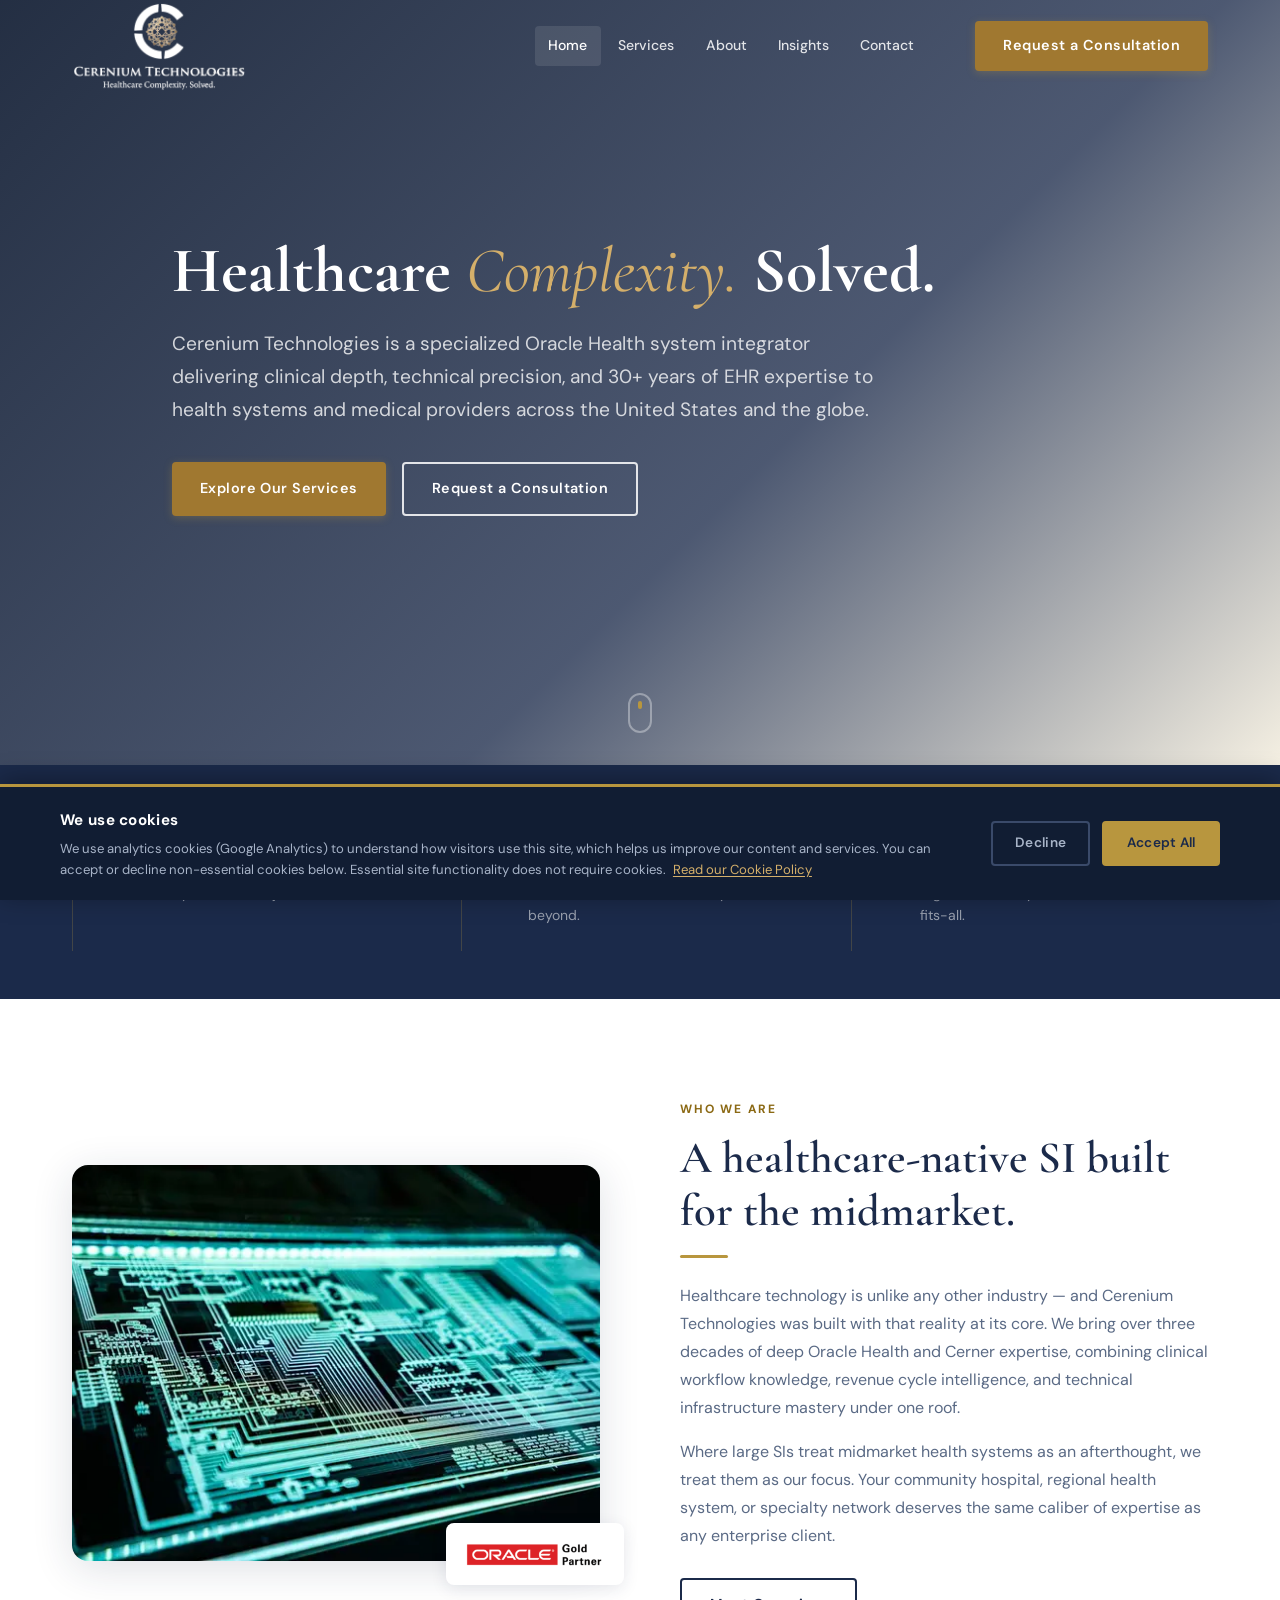
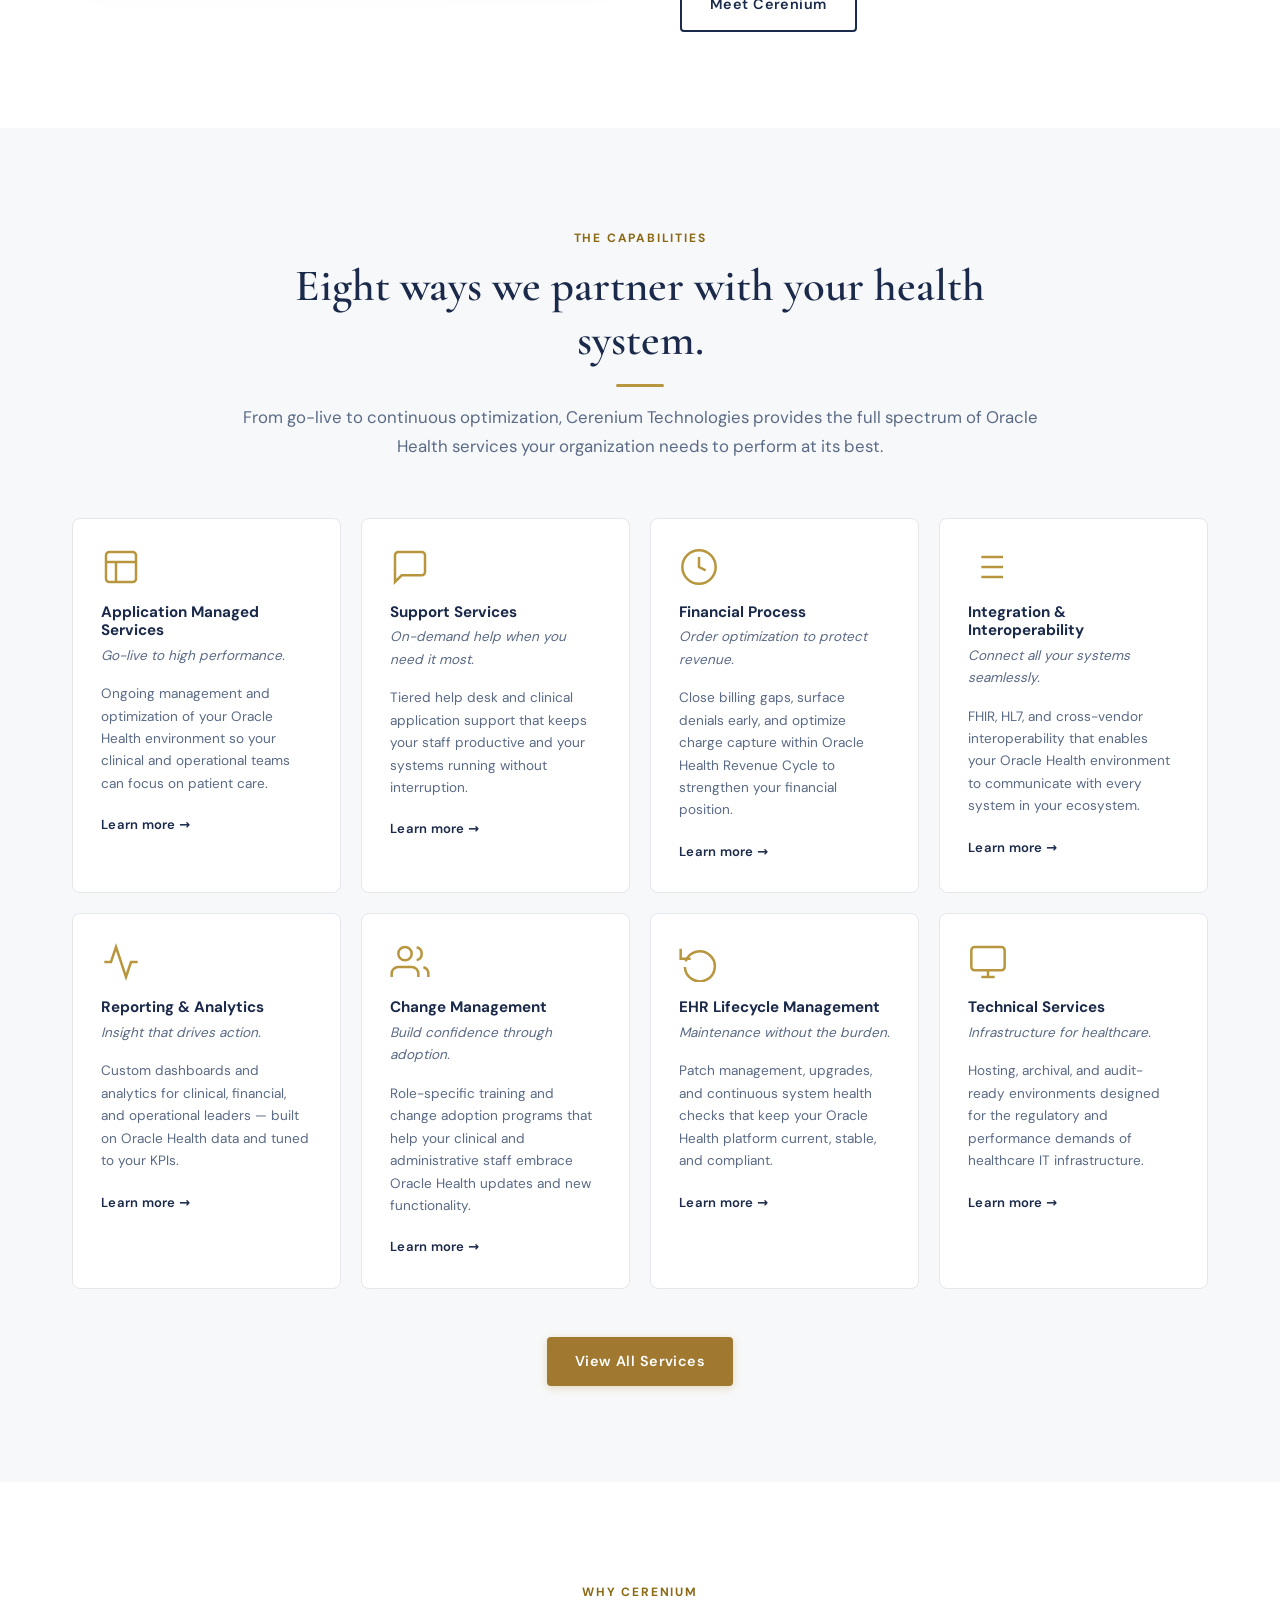
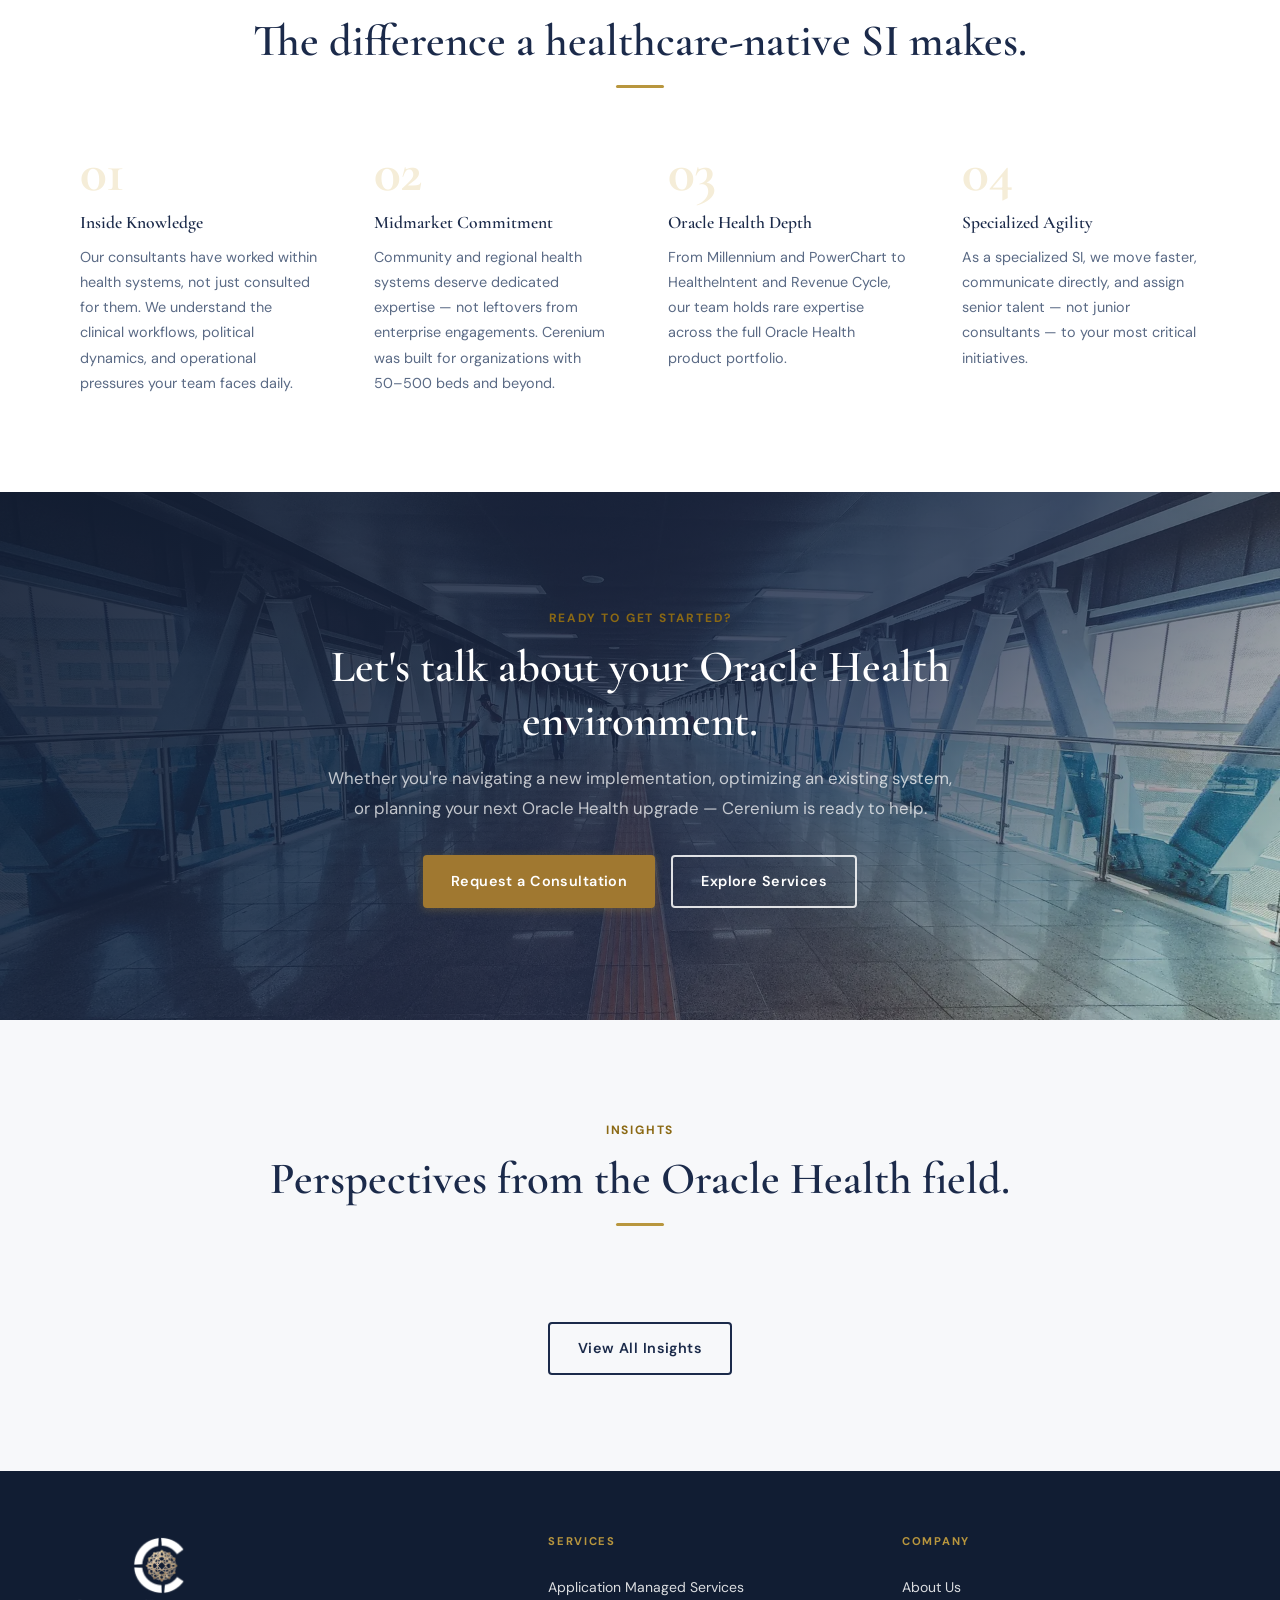
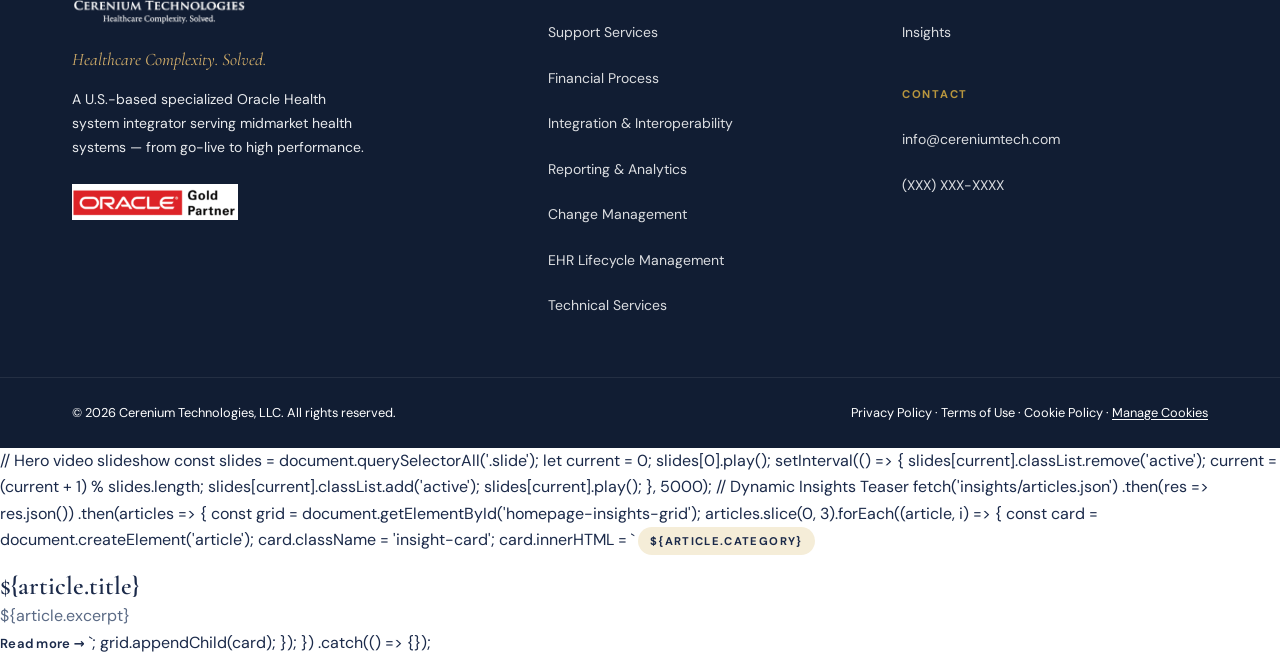
==== commit 3b391014: "Update index.html" ====
--- a/index.html
+++ b/index.html
@@ -87,10 +87,11 @@
     <section class="hero" aria-label="Hero">
       <div class="hero-bg" role="presentation">
         <div class="hero-slideshow" aria-hidden="true">
-          <video class="slide active" autoplay muted loop playsinline fetchpriority="high"><source src="assets/images/hero-1.mp4" type="video/mp4" /></video>
-          <video class="slide" autoplay muted loop playsinline><source src="assets/images/hero-2.mp4" type="video/mp4" /></video>
-          <video class="slide" autoplay muted loop playsinline><source src="assets/images/hero-3.mp4" type="video/mp4" /></video>
-        </div>
+          <video class="slide active" autoplay muted loop playsinline fetchpriority="high"><source data-src="assets/images/hero-1.mp4" type="video/mp4" /></video>
+          <video class="slide" autoplay muted loop playsinline><source data-src="assets/images/hero-2.mp4" type="video/mp4" /></video>
+          <video class="slide" autoplay muted loop playsinline><source data-src="assets/images/hero-3.mp4" type="video/mp4" /></video>
+        </div>
+        <img class="hero-mobile-image" src="assets/images/Hospital%20Corridor.webp" alt="" aria-hidden="true" fetchpriority="high" />
         <div class="hero-overlay"></div>
       </div>
 
@@ -368,6 +369,15 @@
 
   <script src="components.js"></script>
   <script>
+    // Only load hero videos on non-mobile viewports
+    if (window.innerWidth > 768) {
+      document.querySelectorAll('.hero-slideshow source[data-src]').forEach(source => {
+        source.setAttribute('src', source.getAttribute('data-src'));
+        source.parentElement.load();
+      });
+    }
+  </script>
+</body>
     // Hero video slideshow
     const slides = document.querySelectorAll('.slide');
     let current = 0;
--- a/index.css
+++ b/index.css
@@ -30,6 +30,22 @@
 }
 
 .slide.active { opacity: 1; }
+
+/* Mobile hero image — shown on mobile, hidden on desktop */
+.hero-mobile-image {
+  display: none;
+  position: absolute;
+  inset: 0;
+  width: 100%;
+  height: 100%;
+  object-fit: cover;
+  object-position: center top;
+}
+
+@media (max-width: 768px) {
+  .hero-slideshow { display: none; }
+  .hero-mobile-image { display: block; }
+}
 
 .hero-overlay {
   position: absolute;
--- a/index.css
+++ b/index.css
@@ -30,6 +30,22 @@
 }
 
 .slide.active { opacity: 1; }
+
+/* Mobile hero image — shown on mobile, hidden on desktop */
+.hero-mobile-image {
+  display: none;
+  position: absolute;
+  inset: 0;
+  width: 100%;
+  height: 100%;
+  object-fit: cover;
+  object-position: center top;
+}
+
+@media (max-width: 768px) {
+  .hero-slideshow { display: none; }
+  .hero-mobile-image { display: block; }
+}
 
 .hero-overlay {
   position: absolute;
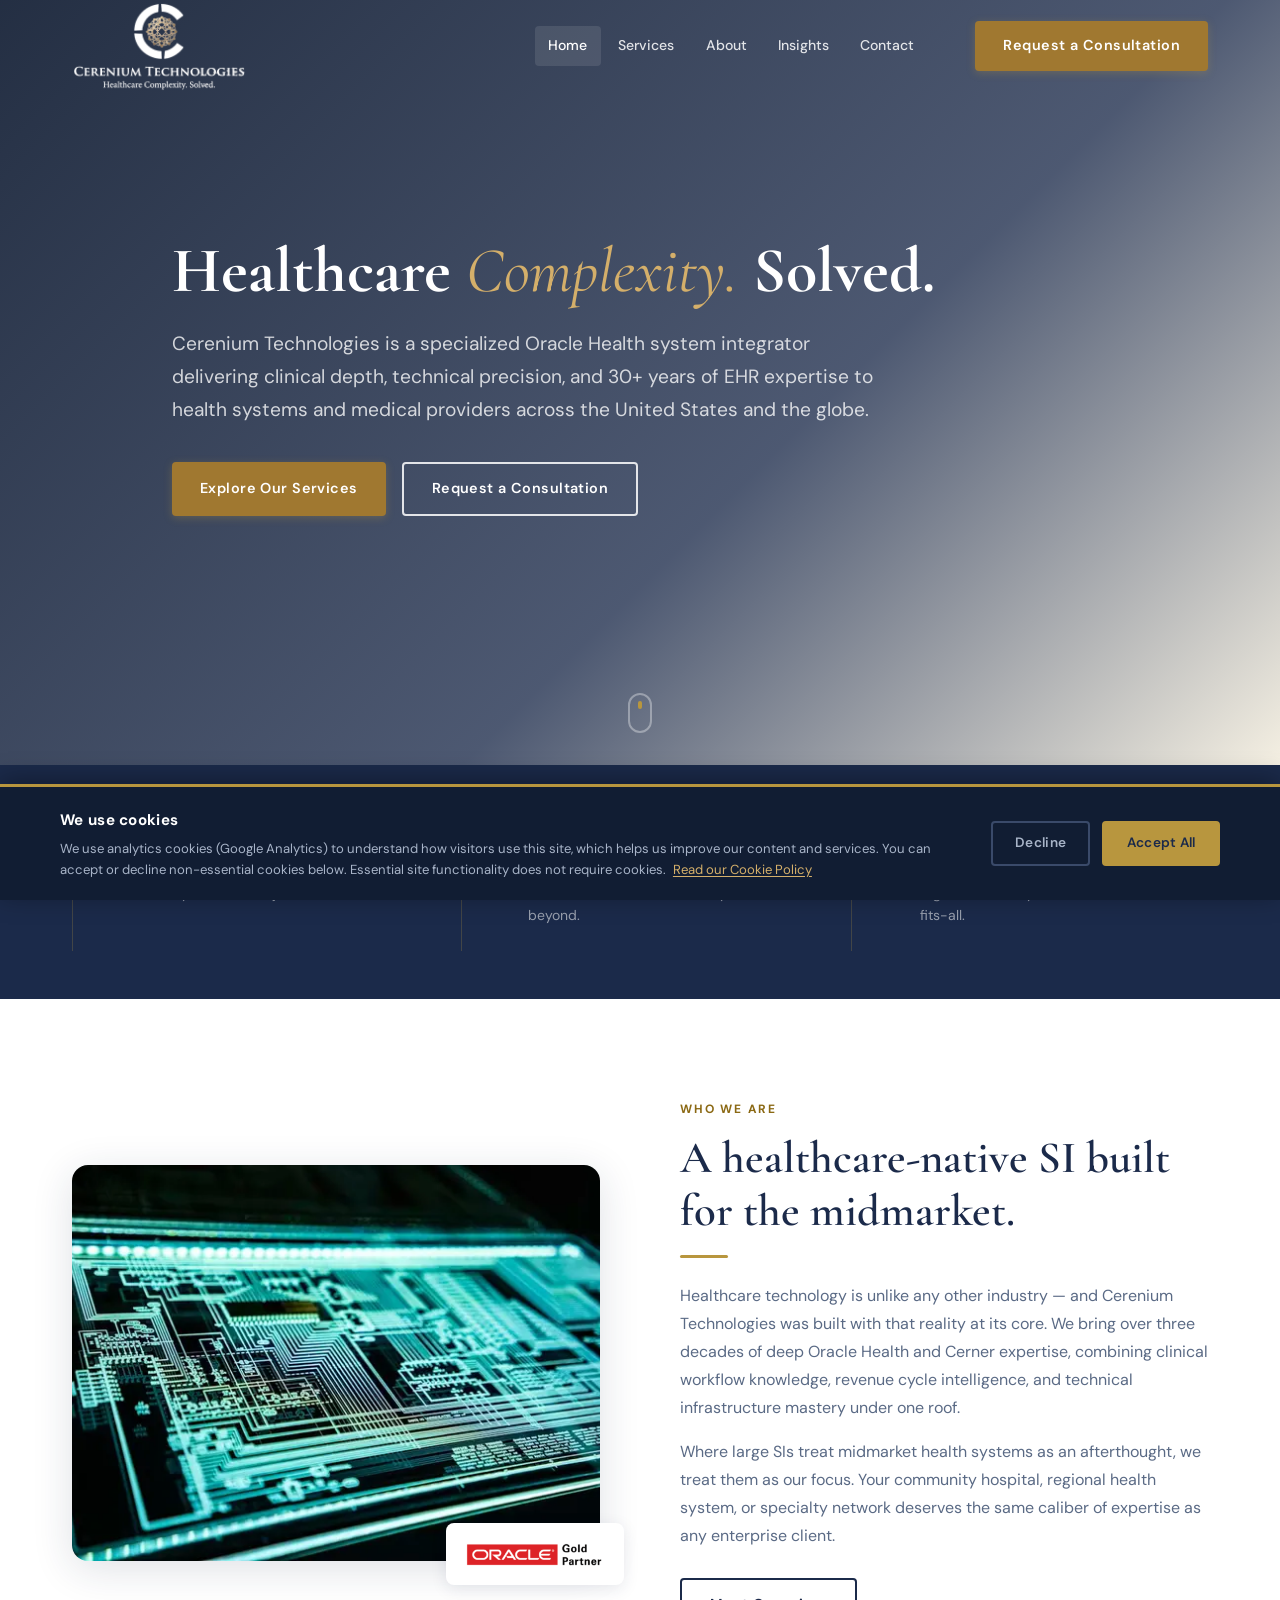
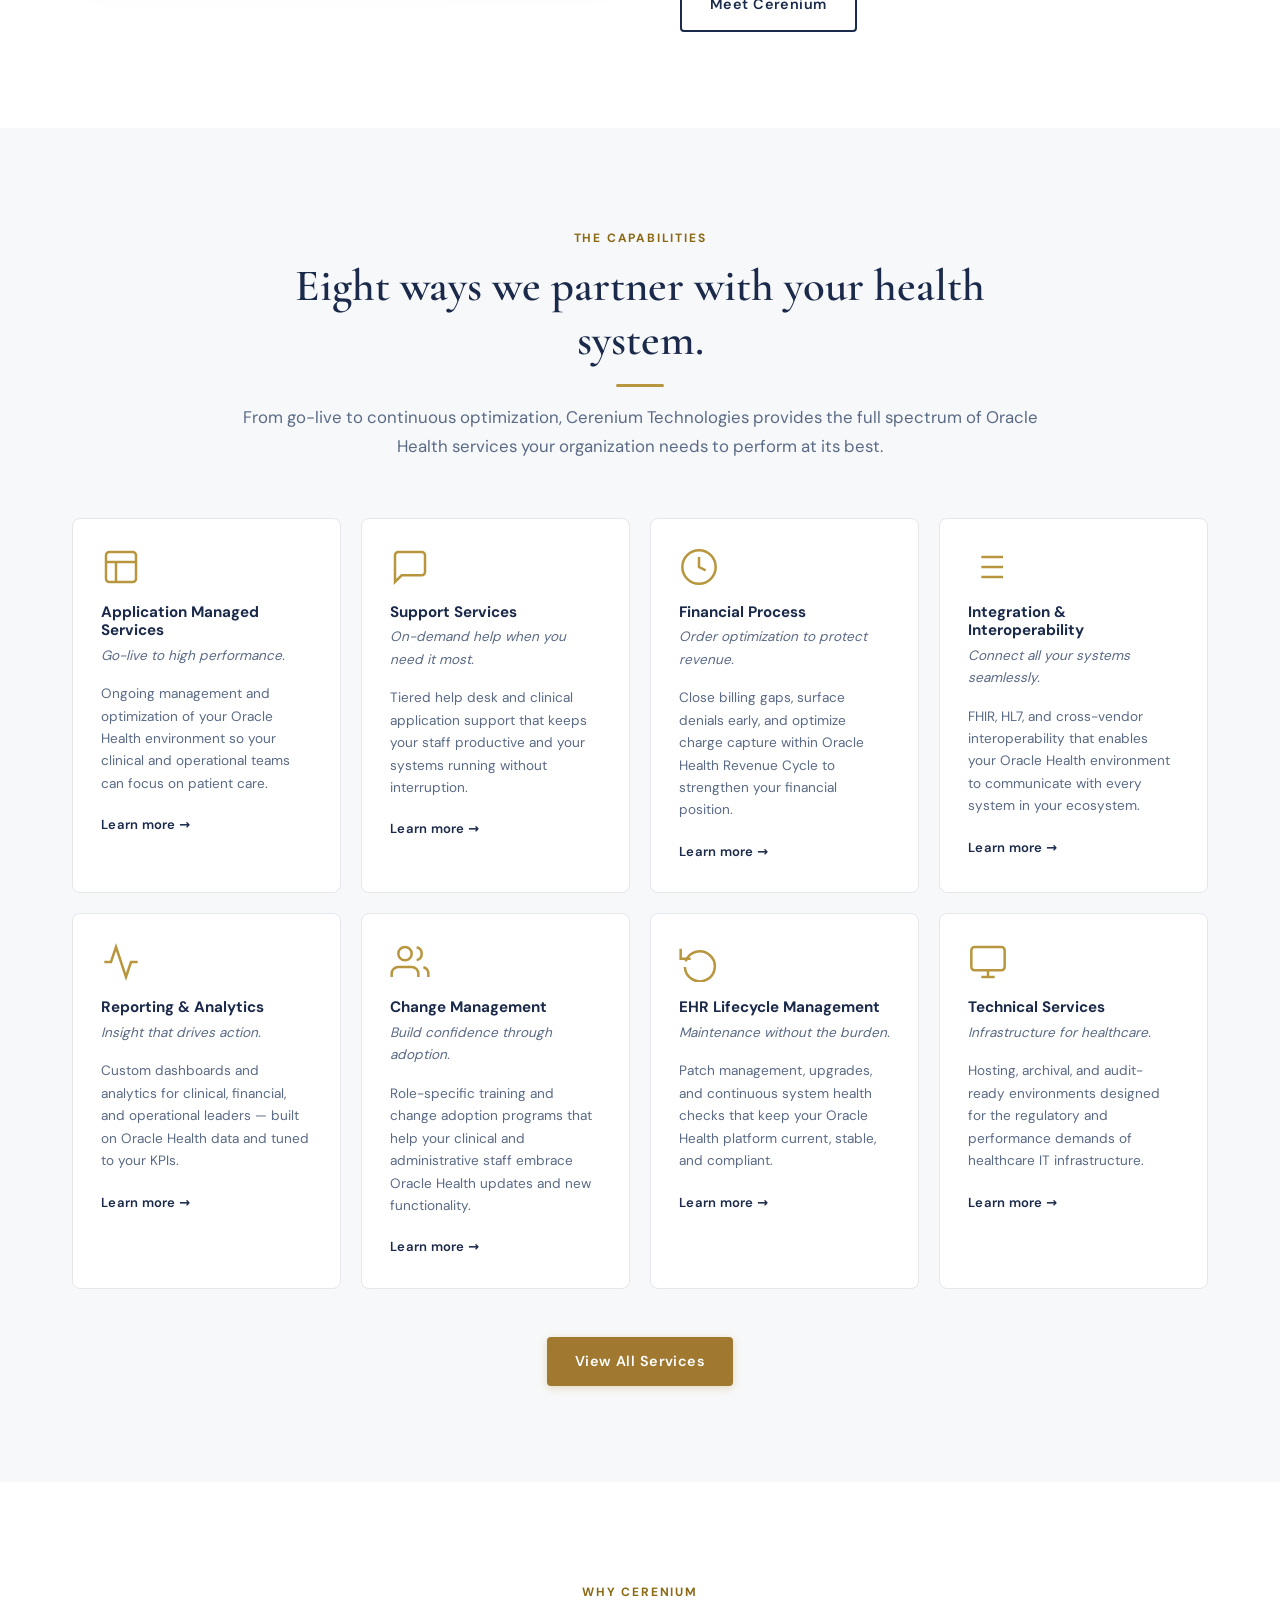
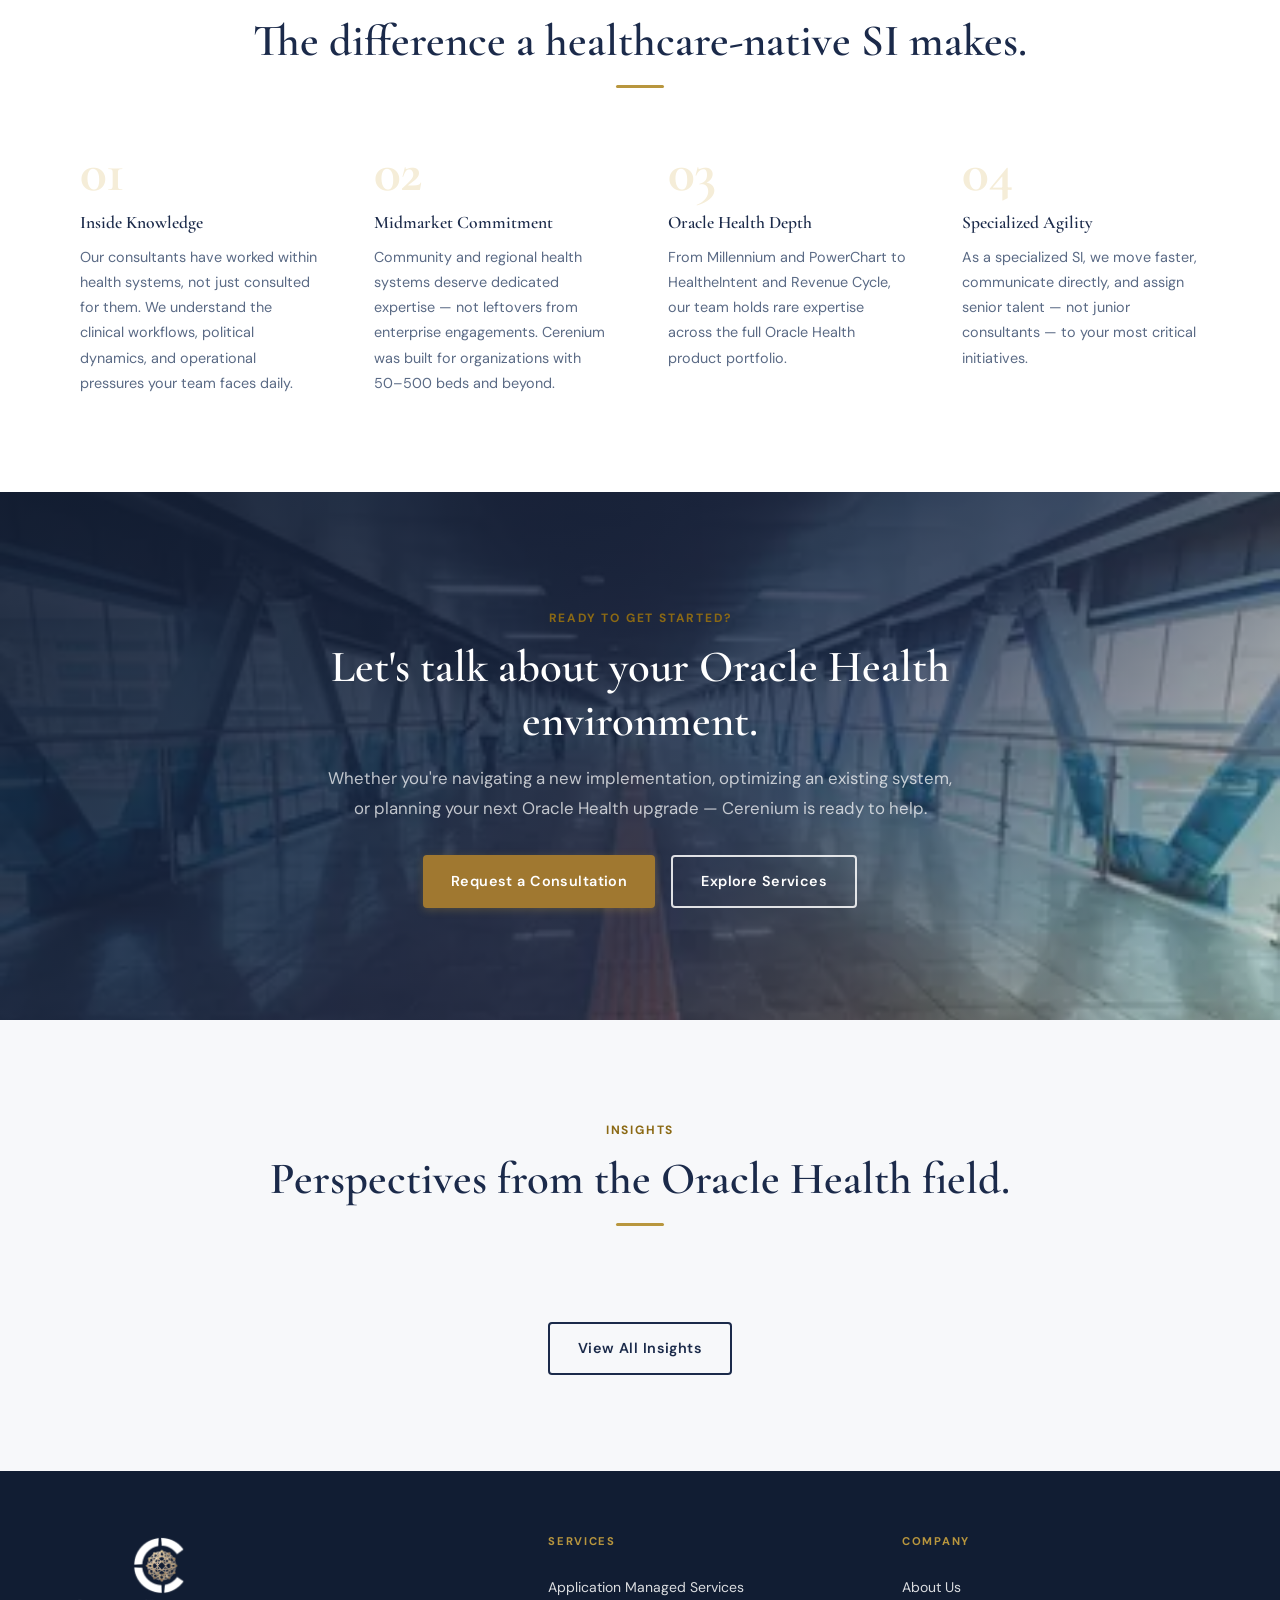
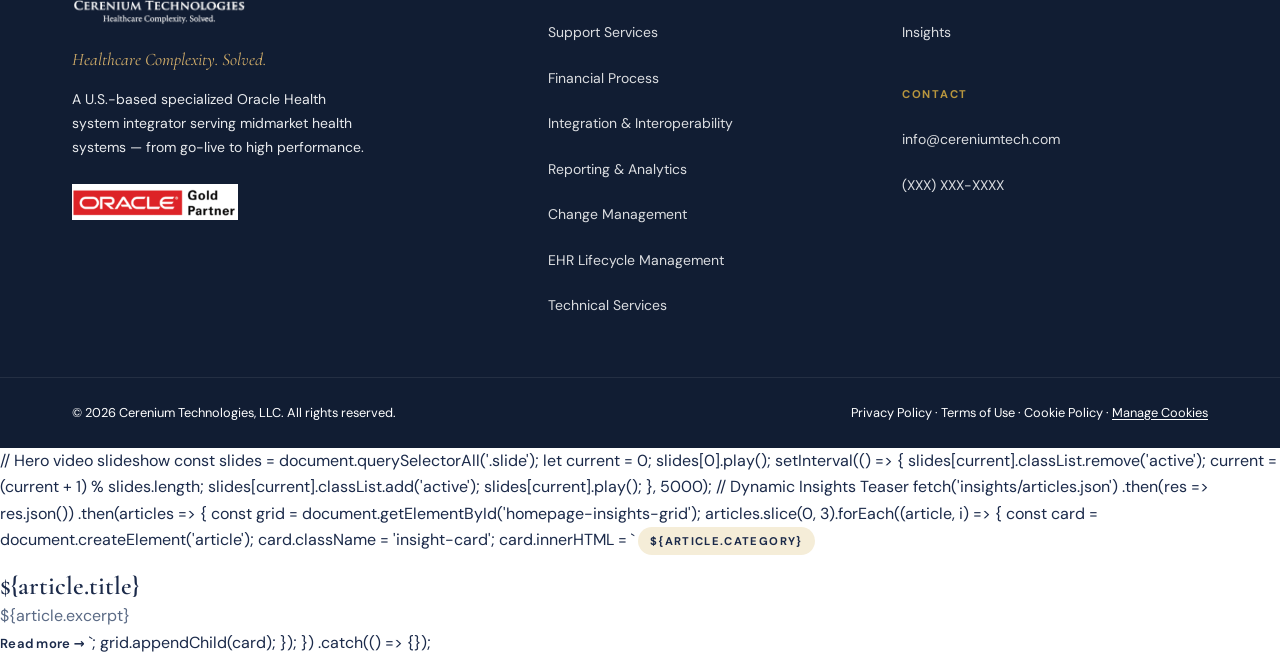
==== commit 119bd2da: "Images_Index" ====
--- a/index.html
+++ b/index.html
@@ -91,7 +91,7 @@
           <video class="slide" autoplay muted loop playsinline><source data-src="assets/images/hero-2.mp4" type="video/mp4" /></video>
           <video class="slide" autoplay muted loop playsinline><source data-src="assets/images/hero-3.mp4" type="video/mp4" /></video>
         </div>
-        <img class="hero-mobile-image" src="assets/images/Hospital%20Corridor.webp" alt="" aria-hidden="true" fetchpriority="high" />
+        <img class="hero-mobile-image" src="assets/images/Hospital_Corridor_mobile.webp" alt="" aria-hidden="true" fetchpriority="high" />
         <div class="hero-overlay"></div>
       </div>
 
@@ -325,12 +325,15 @@
     ══════════════════════════════════════════ -->
     <section class="cta-band" aria-label="Contact call to action">
       <div class="cta-band-bg" role="presentation">
-        <img
-          src="assets/images/Hospital Corridor.webp"
-          alt=""
-          aria-hidden="true"
-          loading="lazy"
-        />
+       <picture>
+          <source media="(max-width: 768px)" srcset="assets/images/Hospital_Corridor_mobile.webp" />
+          <img
+            src="assets/images/Hospital_Corridor.webp"
+            alt=""
+            aria-hidden="true"
+            loading="lazy"
+          />
+        </picture>
         <div class="hero-overlay"></div>
       </div>
       <div class="container cta-band-content reveal">
@@ -354,7 +357,7 @@
       <h2 id="insights-heading">Perspectives from the Oracle Health field.</h2>
       <div class="gold-rule"></div>
     </div>
-    <div class="insights-grid" id="homepage-insights-grid" aria-label="Latest insights">
+    <div class="insights-grid" id="homepage-insights-grid" role="region" aria-label="Latest insights">
       <!-- Populated dynamically from articles.json -->
     </div>
     <div class="services-cta reveal">
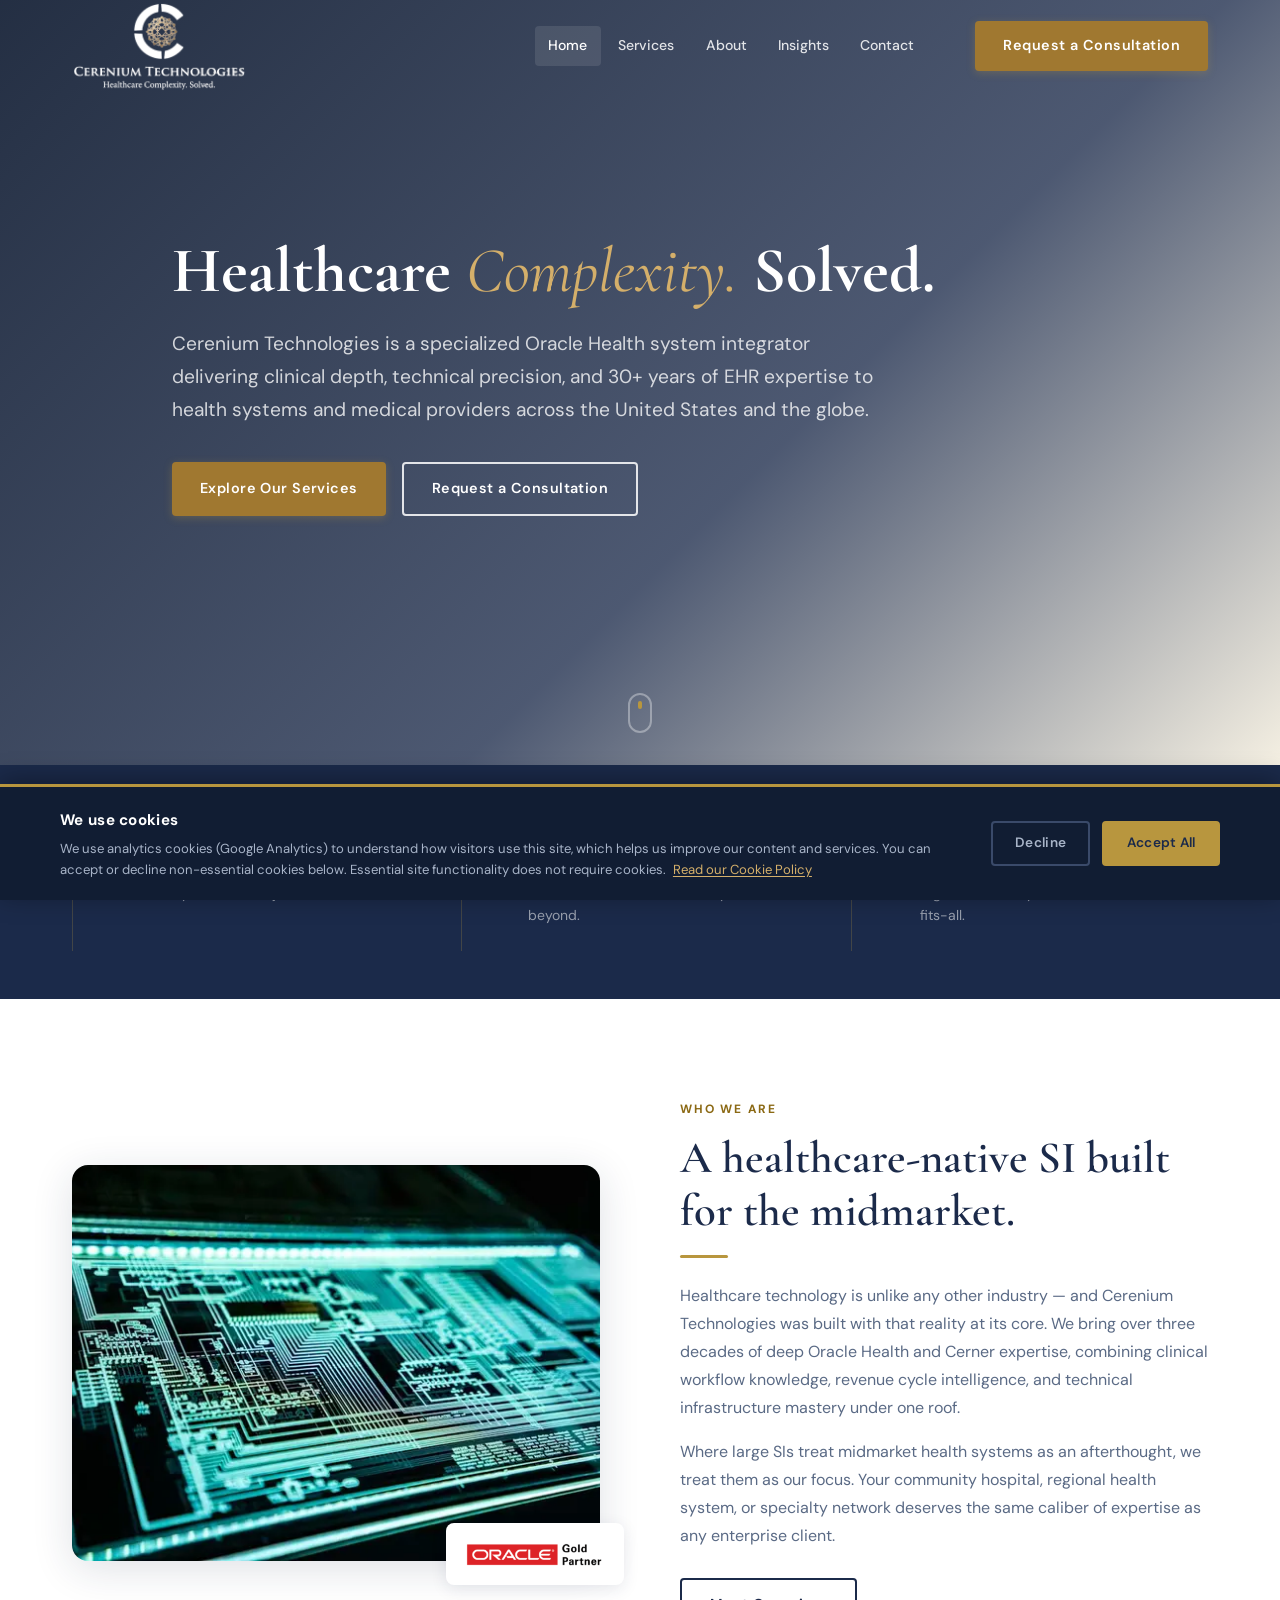
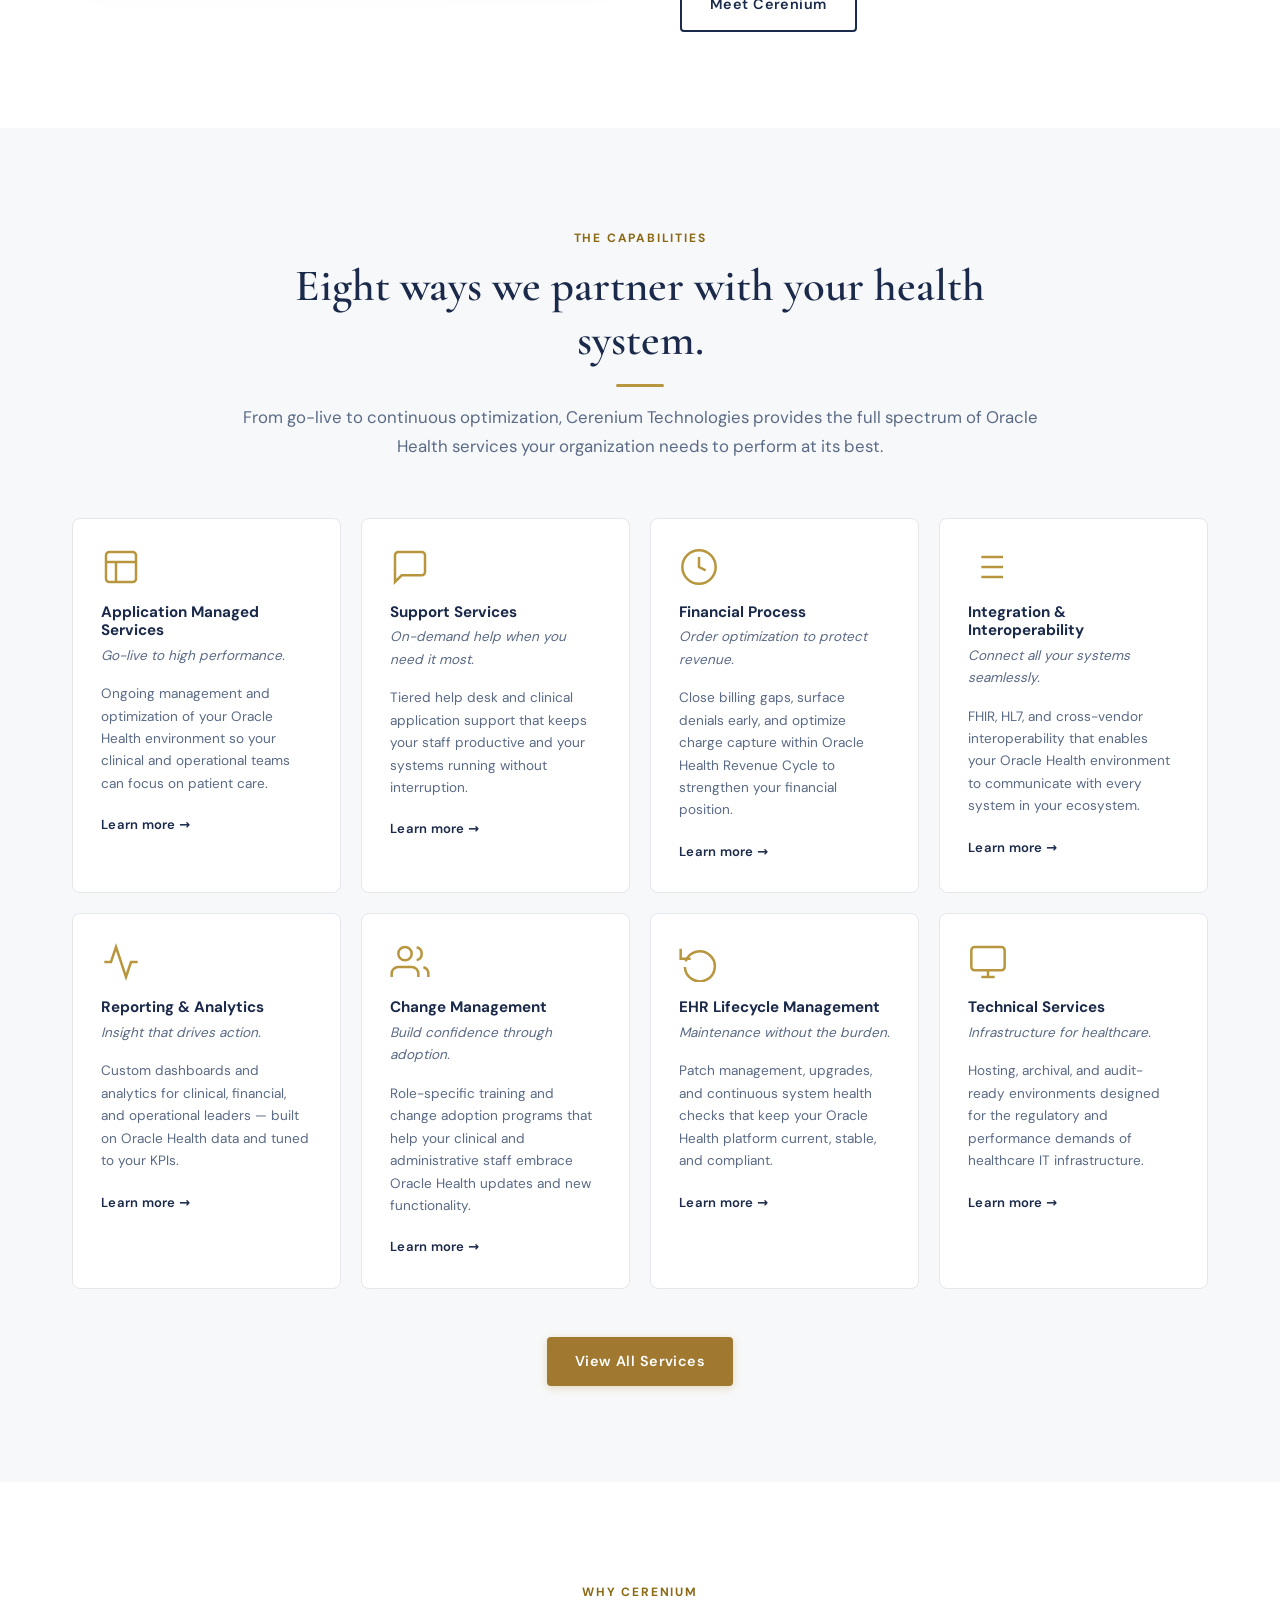
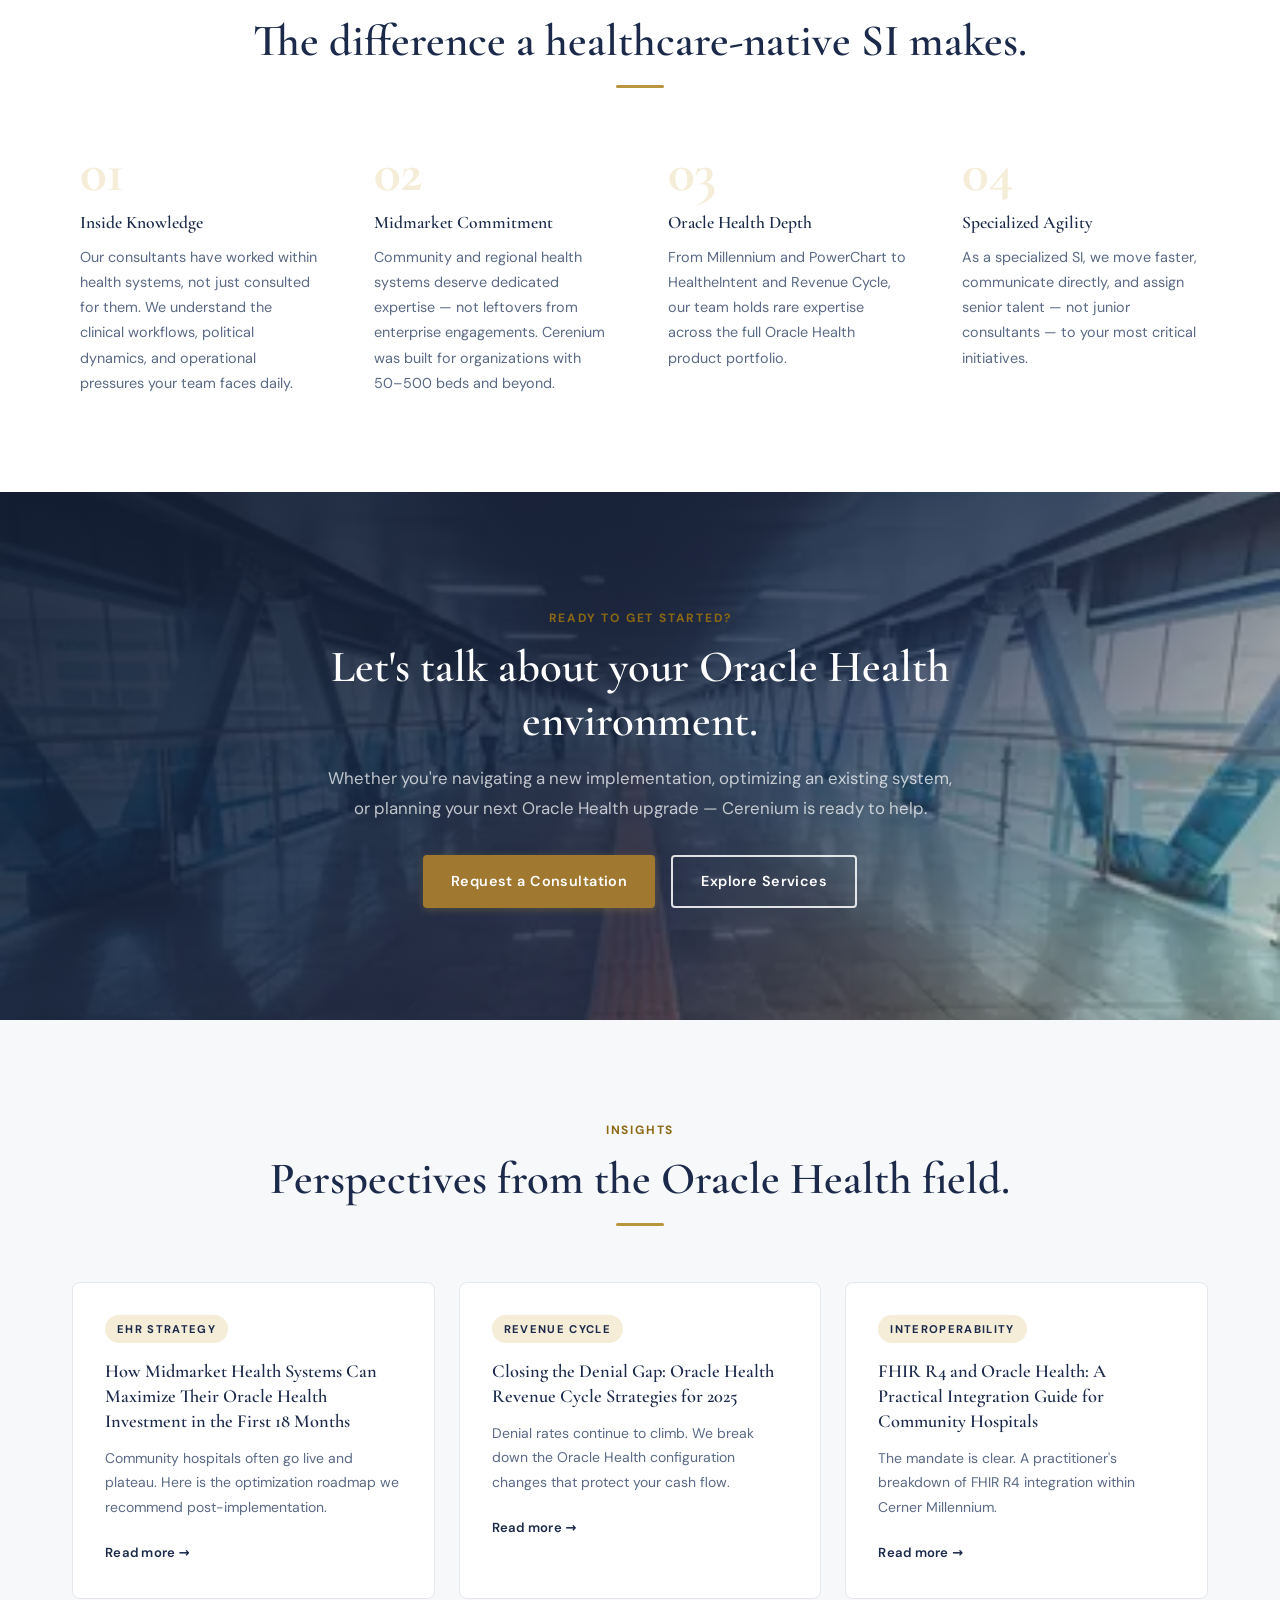
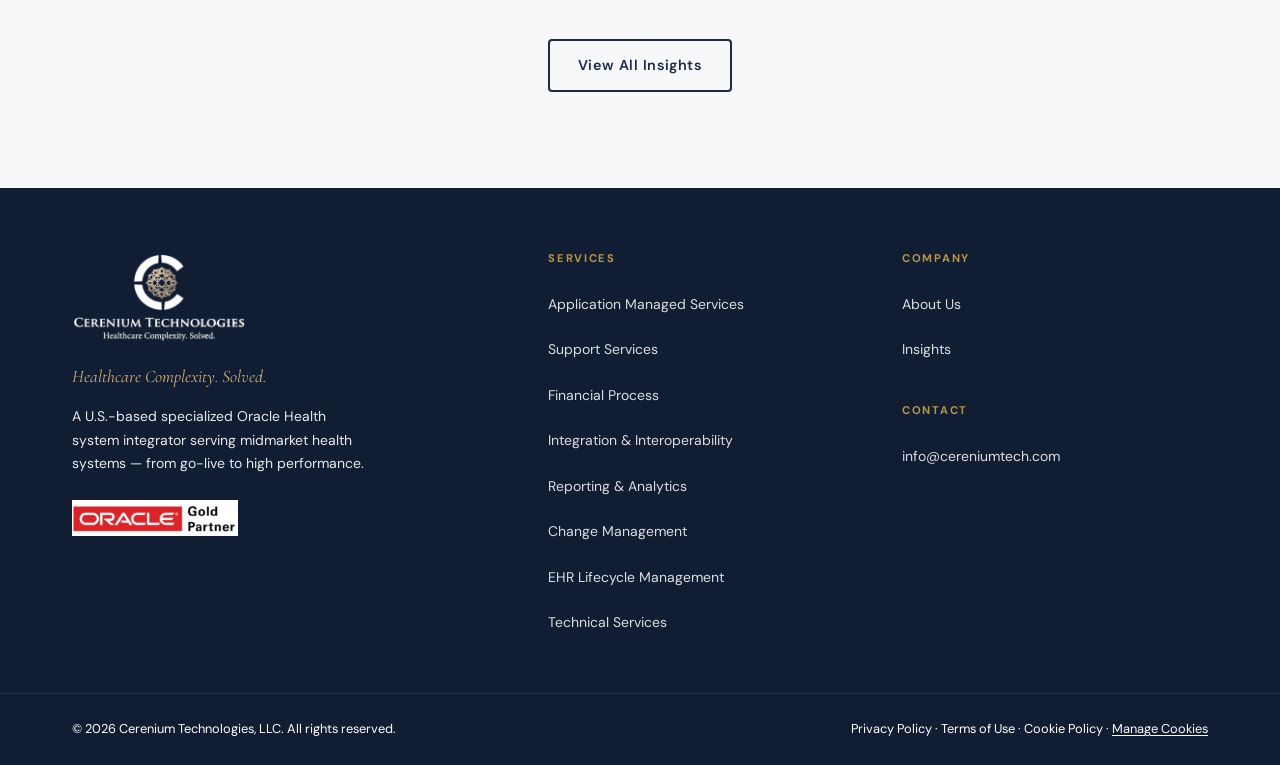
==== commit 10bb6e07: "Removed phone number" ====
--- a/index.html
+++ b/index.html
@@ -380,7 +380,7 @@
       });
     }
   </script>
-</body>
+  <script>
     // Hero video slideshow
     const slides = document.querySelectorAll('.slide');
     let current = 0;
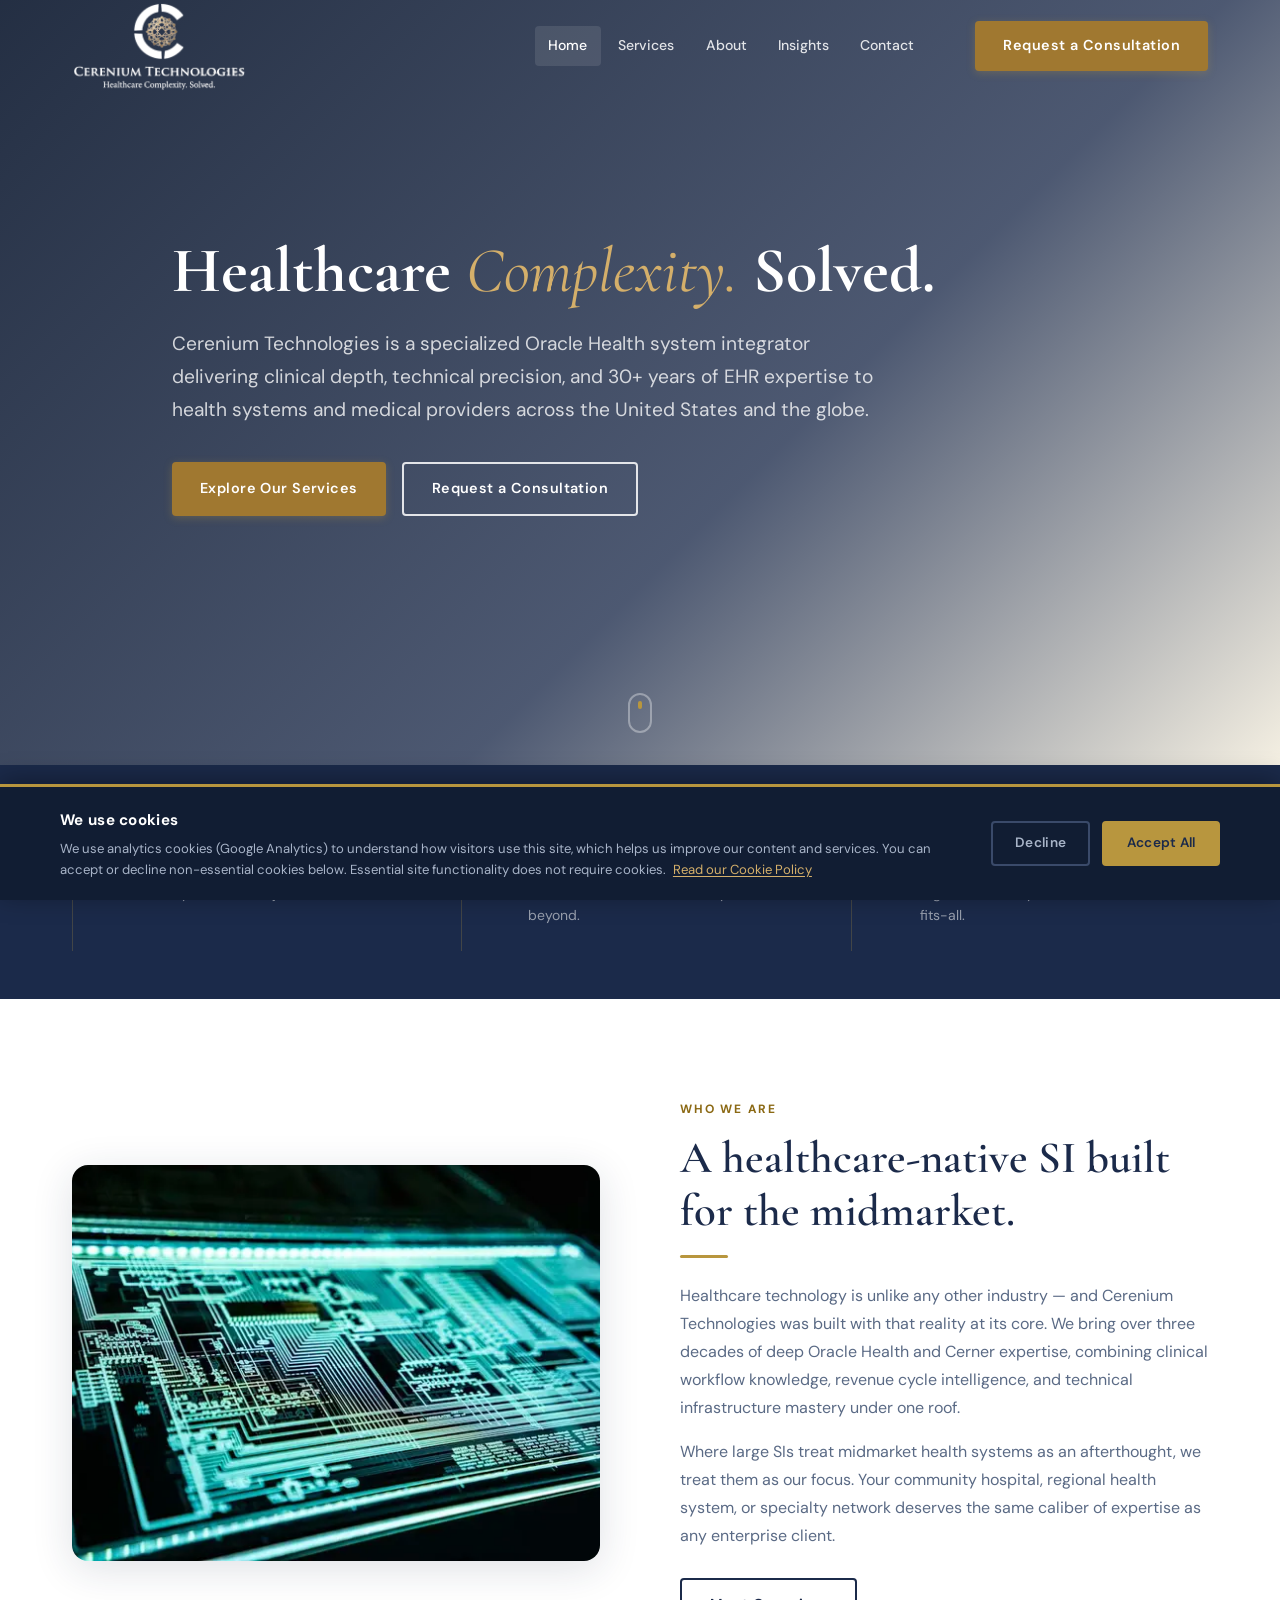
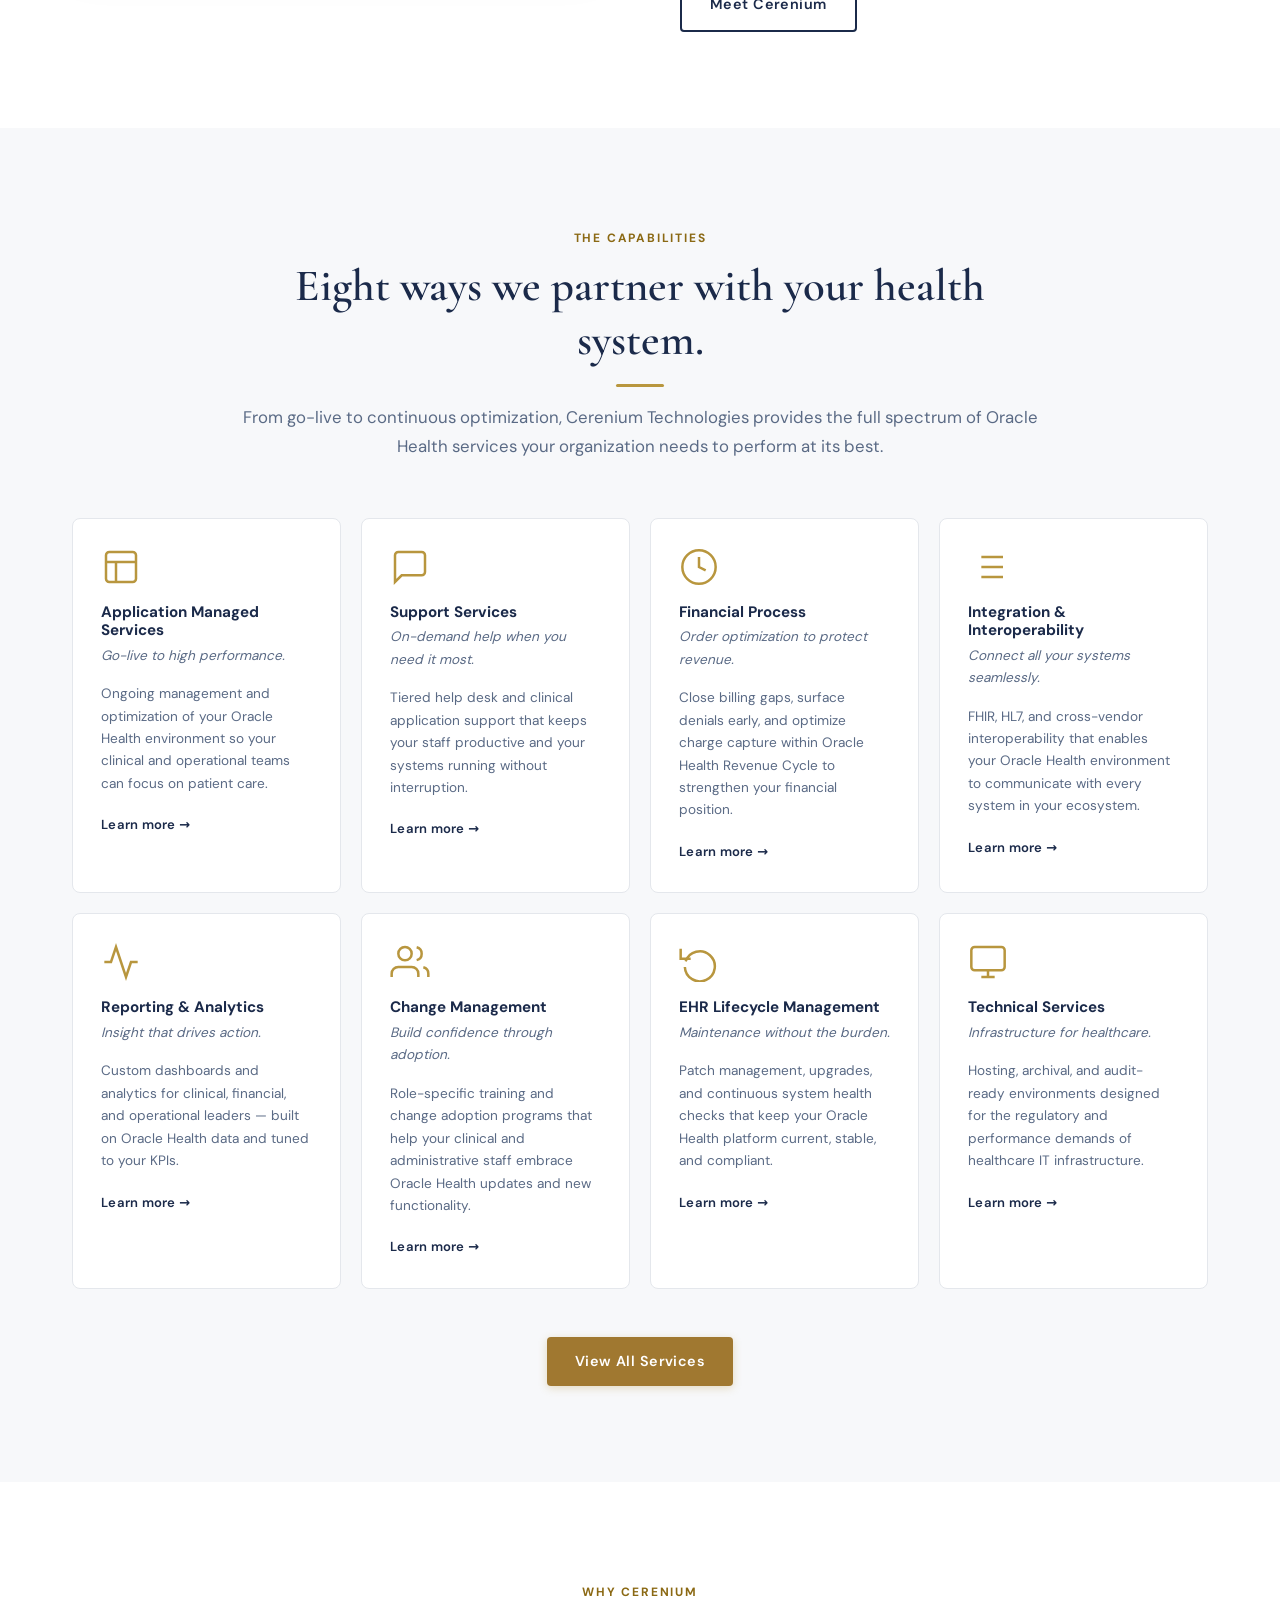
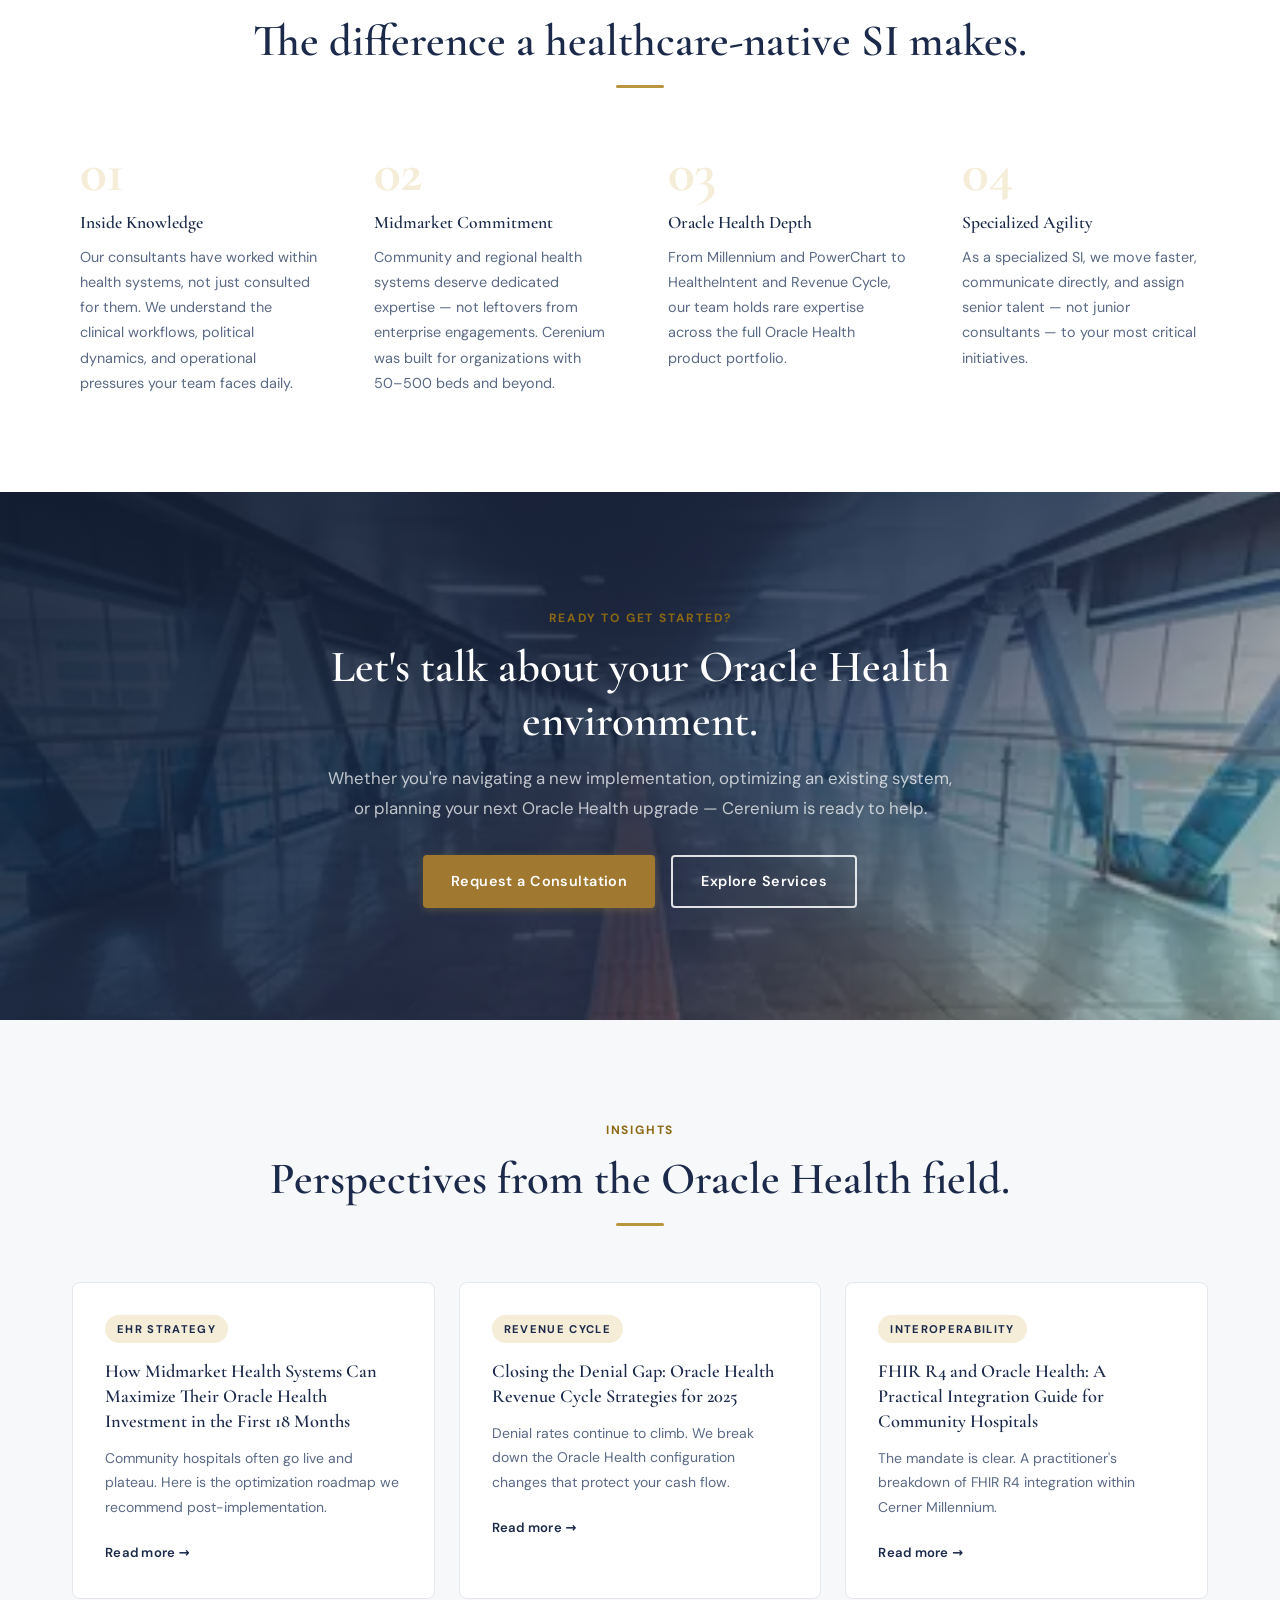
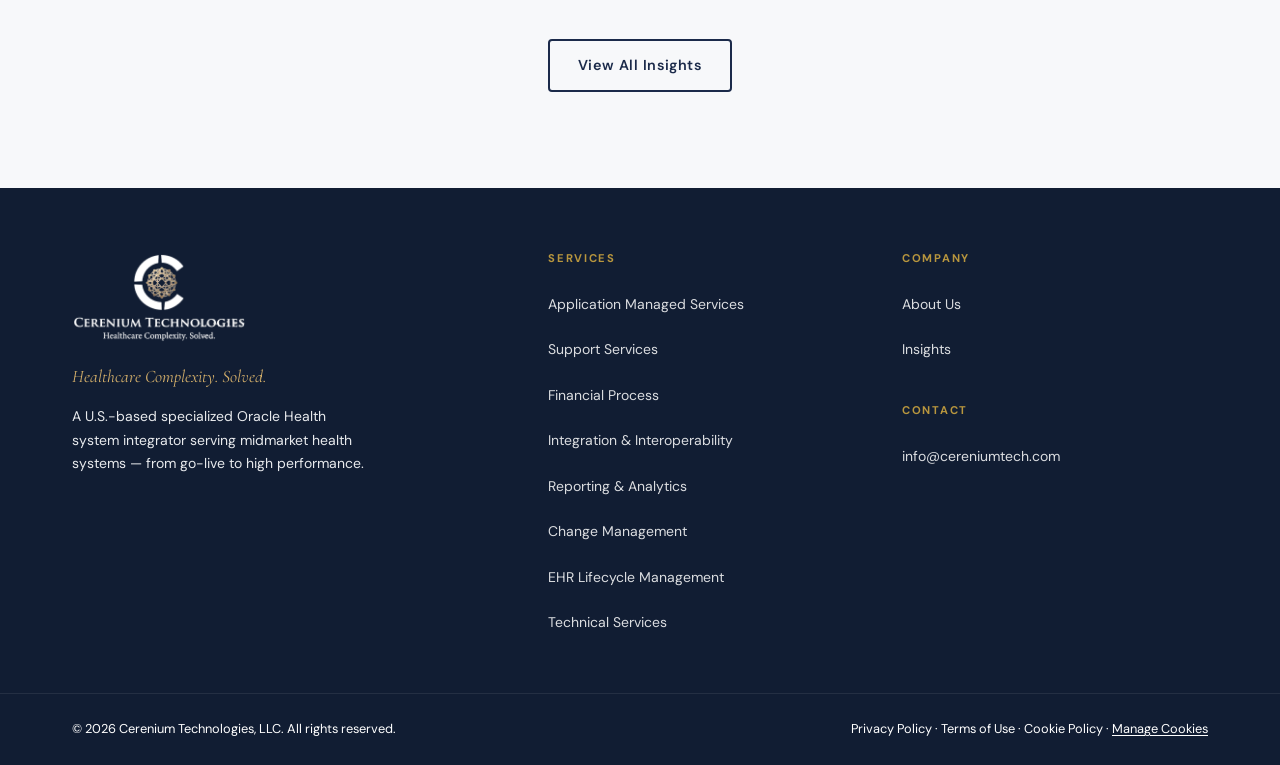
==== commit 4cff3998: "Oracle Logo Removal . Formspree update" ====
--- a/index.html
+++ b/index.html
@@ -156,9 +156,7 @@
             class="intro-photo"
             loading="lazy"
           />
-          <div class="intro-badge">
-            <img src="assets/images/Oracle_Gold.png" alt="Oracle Gold Partner badge" width="120" height="30" />
-          </div>
+
         </div>
 
         <div class="intro-copy reveal reveal-delay-1">
